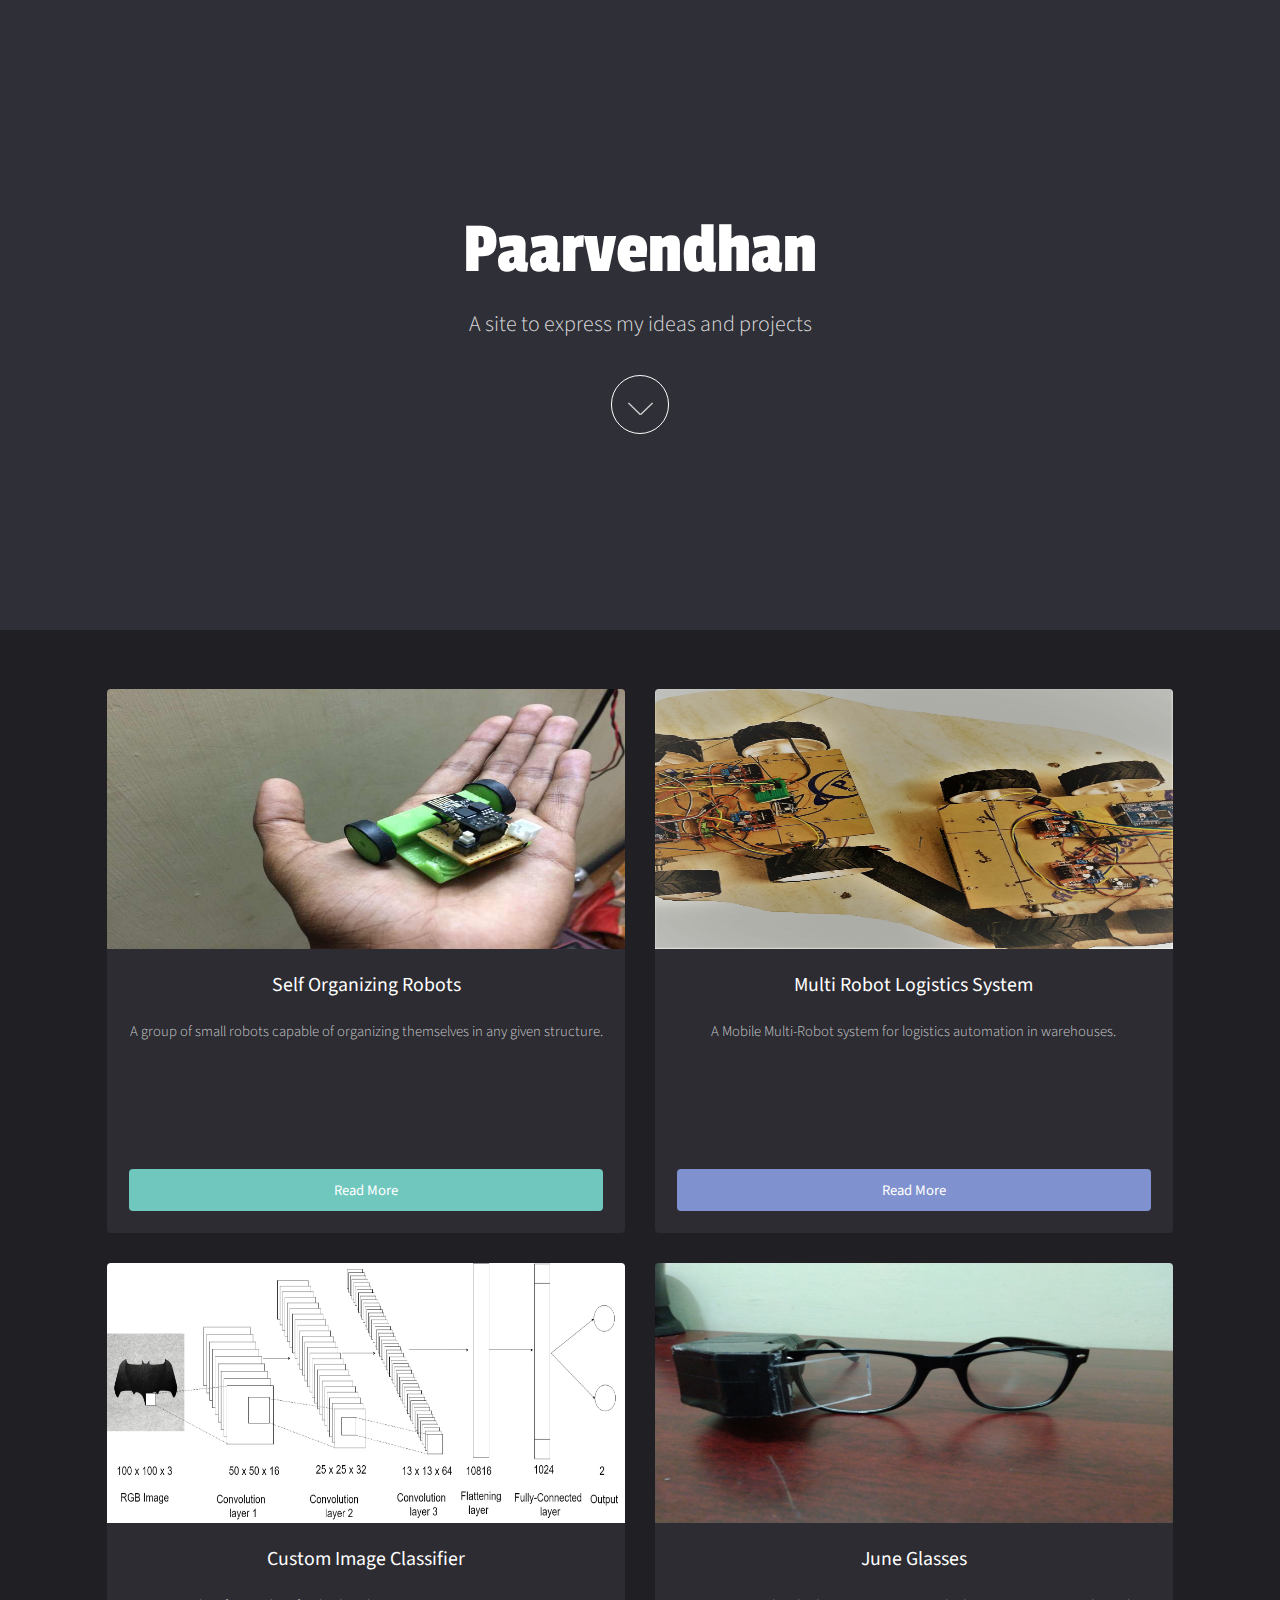
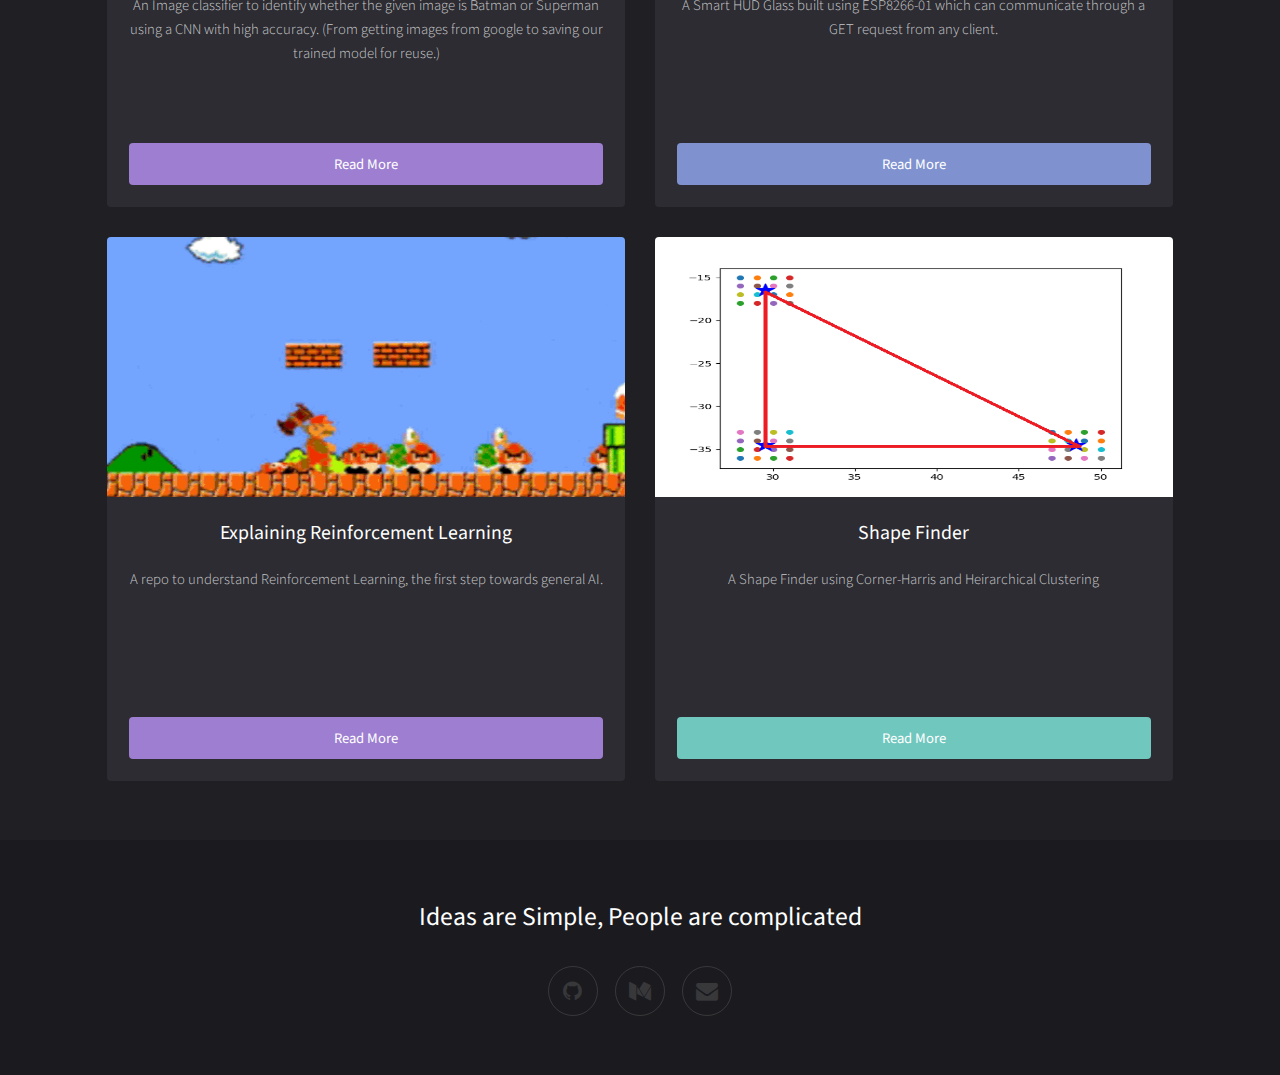
==== index.html @ 76c18ee6 "Update index.html" ====
<!DOCTYPE HTML>
<!--
	Full Motion by TEMPLATED
	templated.co @templatedco
	Released for free under the Creative Commons Attribution 3.0 license (templated.co/license)
-->
<html>
	<head>
		<title>Paarvendhan</title>
		<meta charset="utf-8" />
		<meta name="viewport" content="width=device-width, initial-scale=1" />
		<link rel="stylesheet" href="assets/css/main.css" />
	</head>
	<body id="top">

			<!-- Banner -->
			<!--
				To use a video as your background, set data-video to the name of your video without
				its extension (eg. images/banner). Your video must be available in both .mp4 and .webm
				formats to work correctly.
			-->
				<section id="banner" data-video="images/banner">
					<div class="inner">
						<header>
							<h1>Paarvendhan</h1>
							<p>A site to express my ideas and projects </p>
						</header>
						<a href="#main" class="more">Learn More</a>
					</div>
				</section>

			<!-- Main -->
				<div id="main">
					<div class="inner">

					<!-- Boxes -->
						<div class="thumbnails">

							<div class="box">
								<a href="https://github.com/perseus784/Self-organizing-bots" class="image fit"><img src="images/IMG_1442.JPG" alt="" width="600" height="260" /></a>
								<div class="inner">
									<h3>Self Organizing Robots</h3>
									<p>A group of small robots capable of organizing themselves in any given structure.</p>
									<a href="https://github.com/perseus784/Self-organizing-bots" class="button fit" >Read More</a>
								</div>
							</div>

							<div class="box">
								<a href="https://github.com/perseus784/Mobile-Multi-Robot-Logistics-System" class="image fit"><img src="images/IMG_2766.jpg" alt="" width="600" height="260" /></a>
								<div class="inner">
									<h3>Multi Robot Logistics System</h3>
									<p>A Mobile Multi-Robot system for logistics automation in warehouses.
									</p>
									<a href="https://github.com/perseus784/Mobile-Multi-Robot-Logistics-System" class="button style2 fit" >Read More</a>
								</div>
							</div>

							<div class="box">
								<a href="https://github.com/perseus784/BvS" class="image fit"><img src="images/brief_architecture.jpg" alt="" width="600" height="260"/></a>
								<div class="inner">
									<h3>Custom Image Classifier</h3>
									<p>An Image classifier to identify whether the given image is Batman or Superman using a CNN with high accuracy. (From getting images from google to saving our trained model for reuse.)</p>
									<a href="https://github.com/perseus784/BvS" class="button style3 fit" >Read More</a>
								</div>
							</div>

							<div class="box">
								<a href="https://github.com/perseus784/June_Glasses" class="image fit"><img src="images/device(4).jpg" alt="" width="600" height="260"/></a>
								<div class="inner">
									<h3>June Glasses</h3>
									<p>A Smart HUD Glass built using ESP8266-01 which can communicate through a GET request from any client.
									</p>
									<a href="https://github.com/perseus784/June_Glasses" class="button style2 fit" >Read More</a>
								</div>
							</div>

							<div class="box">
								<a href="https://github.com/perseus784/SaturnMind" class="image fit"><img src="images/savage.gif" alt="" width="600" height="260"/></a>
								<div class="inner">
									<h3>Explaining Reinforcement Learning </h3>
									<p>A repo to understand Reinforcement Learning, the first step towards general AI.
									</p>
									<a href="https://github.com/perseus784/SaturnMind" class="button style3 fit" >Read More</a>
								</div>
							</div>

							<div class="box">
								<a href="https://github.com/perseus784/Shape-Finder" class="image fit"><img src="images/Clustered_image.png" alt="" width="600" height="260" /></a>
								<div class="inner">
									<h3>Shape Finder</h3>
									<p>A Shape Finder using Corner-Harris and Heirarchical Clustering
									</p>
									<a href="https://github.com/perseus784/Shape-Finder" class="button fit" >Read More</a>
								</div>
							</div>

						</div>

					</div>
				</div>

			<!-- Footer -->
				<footer id="footer">
					<div class="inner">
						<h2>Ideas are Simple, People are complicated</h2>
						<p>  </p>

						<ul class="icons">
							<li><a href="https://github.com/perseus784" class="icon fa-github"><span class="label">GitHUb</span></a></li>
							<li><a href="https://medium.com/@ipaar3/how-i-built-a-convolutional-image-classifier-using-tensorflow-from-scratch-f852c34e1c95" class="icon fa-medium"><span class="label">Medium</span></a></li>
							<li><a href="mailto:ipaar3@gmail.com" class="icon fa-envelope"><span class="label">Email</span></a></li>
						</ul>
					</div>
				</footer>

		<!-- Scripts -->
			<script src="assets/js/jquery.min.js"></script>
			<script src="assets/js/jquery.scrolly.min.js"></script>
			<script src="assets/js/jquery.poptrox.min.js"></script>
			<script src="assets/js/skel.min.js"></script>
			<script src="assets/js/util.js"></script>
			<script src="assets/js/main.js"></script>

	</body>
</html>
---- assets/css/main.css ----
@charset "UTF-8";
@import url(font-awesome.min.css);
@import url("https://fonts.googleapis.com/css?family=Source+Sans+Pro:300,400|Passion+One:400");

/*
	Full Motion by TEMPLATED
	templated.co @templatedco
	Released for free under the Creative Commons Attribution 3.0 license (templated.co/license)
*/

/* Reset */

html,
body,
div,
span,
applet,
object,
iframe,
h1,
h2,
h3,
h4,
h5,
h6,
p,
blockquote,
pre,
a,
abbr,
acronym,
address,
big,
cite,
code,
del,
dfn,
em,
img,
ins,
kbd,
q,
s,
samp,
small,
strike,
strong,
sub,
sup,
tt,
var,
b,
u,
i,
center,
dl,
dt,
dd,
ol,
ul,
li,
fieldset,
form,
label,
legend,
table,
caption,
tbody,
tfoot,
thead,
tr,
th,
td,
article,
aside,
canvas,
details,
embed,
figure,
figcaption,
footer,
header,
hgroup,
menu,
nav,
output,
ruby,
section,
summary,
time,
mark,
audio,
video {
  margin: 0;
  padding: 0;
  border: 0;
  font-size: 100%;
  font: inherit;
  vertical-align: baseline;
}

article,
aside,
details,
figcaption,
figure,
footer,
header,
hgroup,
menu,
nav,
section {
  display: block;
}

body {
  line-height: 1;
}

ol,
ul {
  list-style: none;
}

blockquote,
q {
  quotes: none;
}

blockquote:before,
blockquote:after,
q:before,
q:after {
  content: "";
  content: none;
}

table {
  border-collapse: collapse;
  border-spacing: 0;
}

body {
  -webkit-text-size-adjust: none;
}

/* Box Model */

*,
*:before,
*:after {
  -moz-box-sizing: border-box;
  -webkit-box-sizing: border-box;
  box-sizing: border-box;
}

/* Basic */

@-ms-viewport {
  width: device-width;
}

body {
  -ms-overflow-style: scrollbar;
}

@media screen and (max-width: 480px) {
  html,
  body {
    min-width: 320px;
  }
}

body {
  background: #202024;
}

body.is-loading *,
body.is-loading *:before,
body.is-loading *:after {
  -moz-animation: none !important;
  -webkit-animation: none !important;
  -ms-animation: none !important;
  animation: none !important;
  -moz-transition: none !important;
  -webkit-transition: none !important;
  -ms-transition: none !important;
  transition: none !important;
}

/* Type */

body,
input,
select,
textarea {
  color: rgba(255, 255, 255, 0.75);
  font-family: "Source Sans Pro", sans-serif;
  font-size: 14pt;
  font-weight: 300;
  line-height: 1.65;
}

@media screen and (max-width: 1680px) {
  body,
  input,
  select,
  textarea {
    font-size: 11pt;
  }
}

@media screen and (max-width: 1280px) {
  body,
  input,
  select,
  textarea {
    font-size: 11pt;
  }
}

@media screen and (max-width: 980px) {
  body,
  input,
  select,
  textarea {
    font-size: 12pt;
  }
}

@media screen and (max-width: 736px) {
  body,
  input,
  select,
  textarea {
    font-size: 12pt;
  }
}

@media screen and (max-width: 480px) {
  body,
  input,
  select,
  textarea {
    font-size: 12pt;
  }
}

a {
  -moz-transition: background-color 0.2s ease-in-out, color 0.2s ease-in-out;
  -webkit-transition: background-color 0.2s ease-in-out, color 0.2s ease-in-out;
  -ms-transition: background-color 0.2s ease-in-out, color 0.2s ease-in-out;
  transition: background-color 0.2s ease-in-out, color 0.2s ease-in-out;
  color: rgba(255, 255, 255, 0.75);
  text-decoration: none;
  border-bottom: 1px dotted;
  outline: 0;
}

a:hover {
  color: #fff;
  border: none;
}

strong,
b {
  color: #fff;
  font-weight: 400;
}

em,
i {
  font-style: italic;
}

p {
  margin: 0 0 2em 0;
}

h1,
h2,
h3,
h4,
h5,
h6 {
  color: #fff;
  font-weight: 400;
  line-height: 1.5;
  margin: 0 0 1em 0;
}

h1 a,
h2 a,
h3 a,
h4 a,
h5 a,
h6 a {
  color: inherit;
  text-decoration: none;
}

h2 {
  font-size: 1.75em;
}

h3 {
  font-size: 1.35em;
}

h4 {
  font-size: 1.1em;
}

h5 {
  font-size: 0.9em;
}

h6 {
  font-size: 0.7em;
}

sub {
  font-size: 0.8em;
  position: relative;
  top: 0.5em;
}

sup {
  font-size: 0.8em;
  position: relative;
  top: -0.5em;
}

blockquote {
  border-left: solid 4px rgba(144, 144, 144, 0.25);
  font-style: italic;
  margin: 0 0 2em 0;
  padding: 0.5em 0 0.5em 2em;
}

code {
  background: rgba(144, 144, 144, 0.075);
  border-radius: 4px;
  border: solid 1px rgba(144, 144, 144, 0.25);
  font-family: "Courier New", monospace;
  font-size: 0.9em;
  margin: 0 0.25em;
  padding: 0.25em 0.65em;
}

pre {
  -webkit-overflow-scrolling: touch;
  font-family: "Courier New", monospace;
  font-size: 0.9em;
  margin: 0 0 2em 0;
}

pre code {
  display: block;
  line-height: 1.75;
  padding: 1em 1.5em;
  overflow-x: auto;
}

hr {
  border: 0;
  border-bottom: solid 1px rgba(144, 144, 144, 0.25);
  margin: 2em 0;
}

hr.major {
  margin: 3em 0;
}

.align-left {
  text-align: left;
}

.align-center {
  text-align: center;
}

.align-right {
  text-align: right;
}

/* Section/Article */

section.special,
article.special {
  text-align: center;
}

header p {
  color: rgba(255, 255, 255, 0.5);
  position: relative;
  margin: 0 0 1.5em 0;
}

header h2 + p {
  font-size: 1.25em;
  margin-top: -1em;
}

header h3 + p {
  font-size: 1.1em;
  margin-top: -0.8em;
}

header h4 + p,
header h5 + p,
header h6 + p {
  font-size: 0.9em;
  margin-top: -0.6em;
}

/* Box */

.thumbnails {
  display: -moz-flex;
  display: -webkit-flex;
  display: -ms-flex;
  display: flex;
  -moz-align-items: stretch;
  -webkit-align-items: stretch;
  -ms-align-items: stretch;
  align-items: stretch;
  -moz-justify-content: center;
  -webkit-justify-content: center;
  -ms-justify-content: center;
  justify-content: center;
  -moz-flex-wrap: wrap;
  -webkit-flex-wrap: wrap;
  -ms-flex-wrap: wrap;
  flex-wrap: wrap;
}

.thumbnails .box {
  margin: 0 1em 2em 1em;
  width: 30%;
}

@media screen and (max-width: 1280px) {
  .thumbnails .box {
    width: 45%;
  }
}

@media screen and (max-width: 736px) {
  .thumbnails .box {
    width: 100%;
  }
}

/* Form */

form {
  margin: 0 0 2em 0;
}

label {
  color: #fff;
  display: block;
  font-size: 0.9em;
  font-weight: 400;
  margin: 0 0 1em 0;
}

input[type="text"],
input[type="password"],
input[type="email"],
input[type="tel"],
select,
textarea {
  -moz-appearance: none;
  -webkit-appearance: none;
  -ms-appearance: none;
  appearance: none;
  background: rgba(144, 144, 144, 0.075);
  border-radius: 4px;
  border: none;
  border: solid 1px rgba(144, 144, 144, 0.25);
  color: inherit;
  display: block;
  outline: 0;
  padding: 0 1em;
  text-decoration: none;
  width: 100%;
}

input[type="text"]:invalid,
input[type="password"]:invalid,
input[type="email"]:invalid,
input[type="tel"]:invalid,
select:invalid,
textarea:invalid {
  box-shadow: none;
}

input[type="text"]:focus,
input[type="password"]:focus,
input[type="email"]:focus,
input[type="tel"]:focus,
select:focus,
textarea:focus {
  border-color: #ff8686;
  box-shadow: 0 0 0 1px #ff8686;
}

.select-wrapper {
  text-decoration: none;
  display: block;
  position: relative;
}

.select-wrapper:before {
  content: "";
  -moz-osx-font-smoothing: grayscale;
  -webkit-font-smoothing: antialiased;
  font-family: FontAwesome;
  font-style: normal;
  font-weight: normal;
  text-transform: none !important;
}

.select-wrapper:before {
  color: rgba(144, 144, 144, 0.25);
  display: block;
  height: 2.75em;
  line-height: 2.75em;
  pointer-events: none;
  position: absolute;
  right: 0;
  text-align: center;
  top: 0;
  width: 2.75em;
}

.select-wrapper select::-ms-expand {
  display: none;
}

input[type="text"],
input[type="password"],
input[type="email"],
select {
  height: 2.75em;
}

textarea {
  padding: 0.75em 1em;
}

input[type="checkbox"],
input[type="radio"] {
  -moz-appearance: none;
  -webkit-appearance: none;
  -ms-appearance: none;
  appearance: none;
  display: block;
  float: left;
  margin-right: -2em;
  opacity: 0;
  width: 1em;
  z-index: -1;
}

input[type="checkbox"] + label,
input[type="radio"] + label {
  text-decoration: none;
  color: rgba(255, 255, 255, 0.75);
  cursor: pointer;
  display: inline-block;
  font-size: 1em;
  font-weight: 300;
  padding-left: 2.4em;
  padding-right: 0.75em;
  position: relative;
}

input[type="checkbox"] + label:before,
input[type="radio"] + label:before {
  -moz-osx-font-smoothing: grayscale;
  -webkit-font-smoothing: antialiased;
  font-family: FontAwesome;
  font-style: normal;
  font-weight: normal;
  text-transform: none !important;
}

input[type="checkbox"] + label:before,
input[type="radio"] + label:before {
  background: rgba(144, 144, 144, 0.075);
  border-radius: 4px;
  border: solid 1px rgba(144, 144, 144, 0.25);
  content: "";
  display: inline-block;
  height: 1.65em;
  left: 0;
  line-height: 1.58125em;
  position: absolute;
  text-align: center;
  top: 0;
  width: 1.65em;
}

input[type="checkbox"]:checked + label:before,
input[type="radio"]:checked + label:before {
  background: #ff8686;
  border-color: #ff8686;
  color: #ffffff;
  content: "\f00c";
}

input[type="checkbox"]:focus + label:before,
input[type="radio"]:focus + label:before {
  border-color: #ff8686;
  box-shadow: 0 0 0 1px #ff8686;
}

input[type="checkbox"] + label:before {
  border-radius: 4px;
}

input[type="radio"] + label:before {
  border-radius: 100%;
}

::-webkit-input-placeholder {
  color: rgba(255, 255, 255, 0.5) !important;
  opacity: 1;
}

:-moz-placeholder {
  color: rgba(255, 255, 255, 0.5) !important;
  opacity: 1;
}

::-moz-placeholder {
  color: rgba(255, 255, 255, 0.5) !important;
  opacity: 1;
}

:-ms-input-placeholder {
  color: rgba(255, 255, 255, 0.5) !important;
  opacity: 1;
}

.formerize-placeholder {
  color: rgba(255, 255, 255, 0.5) !important;
  opacity: 1;
}

/* Box */

.box {
  border-radius: 4px;
  margin-bottom: 2em;
  background: #2c2c32;
  text-align: center;
}

.box > :last-child,
.box > :last-child > :last-child,
.box > :last-child > :last-child > :last-child {
  margin-bottom: 0;
}

.box .image.fit {
  margin: 0;
}

.box .image img {
  border-radius: 4px 4px 0 0;
}

.box .inner {
  padding: 1.5em;
  width: 100% !important;
}

@media screen and (max-width: 480px) {
  .box .inner {
    padding: 1em;
  }
}

.box.alt {
  border: 0;
  border-radius: 0;
  padding: 0;
}

/* Icon */

.icon {
  text-decoration: none;
  border-bottom: none;
  position: relative;
}

.icon:before {
  -moz-osx-font-smoothing: grayscale;
  -webkit-font-smoothing: antialiased;
  font-family: FontAwesome;
  font-style: normal;
  font-weight: normal;
  text-transform: none !important;
}

.icon > .label {
  display: none;
}

/* Image */

.image {
  border-radius: 4px;
  border: 0;
  display: inline-block;
  position: relative;
}

.image img {
  border-radius: 4px;
  display: block;
}

.image.left,
.image.right {
  max-width: 40%;
}

.image.left img,
.image.right img {
  width: 100%;
}

.image.left {
  float: left;
  padding: 0 1.5em 1em 0;
  top: 0.25em;
}

.image.right {
  float: right;
  padding: 0 0 1em 1.5em;
  top: 0.25em;
}

.image.fit {
  display: block;
  margin: 0 0 2em 0;
  width: 100%;
}

.image.fit img {
  width: 100%;
}

.image.main {
  display: block;
  margin: 0 0 3em 0;
  width: 100%;
}

.image.main img {
  width: 100%;
}

/* List */

ol {
  list-style: decimal;
  margin: 0 0 2em 0;
  padding-left: 1.25em;
}

ol li {
  padding-left: 0.25em;
}

ul {
  list-style: disc;
  margin: 0 0 2em 0;
  padding-left: 1em;
}

ul li {
  padding-left: 0.5em;
}

ul.alt {
  list-style: none;
  padding-left: 0;
}

ul.alt li {
  border-top: solid 1px rgba(144, 144, 144, 0.25);
  padding: 0.5em 0;
}

ul.alt li:first-child {
  border-top: 0;
  padding-top: 0;
}

ul.icons {
  cursor: default;
  list-style: none;
  padding-left: 0;
}

ul.icons li {
  display: inline-block;
  text-align: center;
  padding-left: 0;
  padding-right: 1em;
}

ul.icons li a {
  display: block;
  border-radius: 100%;
  margin: 0;
  padding: 0.5em;
  border: solid 1px rgba(144, 144, 144, 0.25);
  color: rgba(144, 144, 144, 0.25);
}

ul.icons li a:before {
  font-size: 1.5em;
  display: block;
  width: 1.5em;
  height: 1.5em;
  line-height: 1.5em;
}

ul.icons li a:hover {
  background-color: #202024;
  color: #fff;
}

ul.icons li:last-child {
  padding-right: 0;
}

ul.actions {
  cursor: default;
  list-style: none;
  padding-left: 0;
}

ul.actions li {
  display: inline-block;
  padding: 0 1em 0 0;
  vertical-align: middle;
}

ul.actions li:last-child {
  padding-right: 0;
}

ul.actions.small li {
  padding: 0 0.5em 0 0;
}

ul.actions.vertical li {
  display: block;
  padding: 1em 0 0 0;
}

ul.actions.vertical li:first-child {
  padding-top: 0;
}

ul.actions.vertical li > * {
  margin-bottom: 0;
}

ul.actions.vertical.small li {
  padding: 0.5em 0 0 0;
}

ul.actions.vertical.small li:first-child {
  padding-top: 0;
}

ul.actions.fit {
  display: table;
  margin-left: -1em;
  padding: 0;
  table-layout: fixed;
  width: calc(100% + 1em);
}

ul.actions.fit li {
  display: table-cell;
  padding: 0 0 0 1em;
}

ul.actions.fit li > * {
  margin-bottom: 0;
}

ul.actions.fit.small {
  margin-left: -0.5em;
  width: calc(100% + 0.5em);
}

ul.actions.fit.small li {
  padding: 0 0 0 0.5em;
}

@media screen and (max-width: 480px) {
  ul.actions {
    margin: 0 0 2em 0;
  }

  ul.actions li {
    padding: 1em 0 0 0;
    display: block;
    text-align: center;
    width: 100%;
  }

  ul.actions li:first-child {
    padding-top: 0;
  }

  ul.actions li > * {
    width: 100%;
    margin: 0 !important;
  }

  ul.actions li > *.icon:before {
    margin-left: -2em;
  }

  ul.actions.small li {
    padding: 0.5em 0 0 0;
  }

  ul.actions.small li:first-child {
    padding-top: 0;
  }
}

dl {
  margin: 0 0 2em 0;
}

dl dt {
  display: block;
  font-weight: 400;
  margin: 0 0 1em 0;
}

dl dd {
  margin-left: 2em;
}

/* Table */

.table-wrapper {
  -webkit-overflow-scrolling: touch;
  overflow-x: auto;
}

table {
  margin: 0 0 2em 0;
  width: 100%;
}

table tbody tr {
  border: solid 1px rgba(144, 144, 144, 0.25);
  border-left: 0;
  border-right: 0;
}

table tbody tr:nth-child(2n + 1) {
  background-color: rgba(144, 144, 144, 0.075);
}

table td {
  padding: 0.75em 0.75em;
}

table th {
  color: #fff;
  font-size: 0.9em;
  font-weight: 400;
  padding: 0 0.75em 0.75em 0.75em;
  text-align: left;
}

table thead {
  border-bottom: solid 2px rgba(144, 144, 144, 0.25);
}

table tfoot {
  border-top: solid 2px rgba(144, 144, 144, 0.25);
}

table.alt {
  border-collapse: separate;
}

table.alt tbody tr td {
  border: solid 1px rgba(144, 144, 144, 0.25);
  border-left-width: 0;
  border-top-width: 0;
}

table.alt tbody tr td:first-child {
  border-left-width: 1px;
}

table.alt tbody tr:first-child td {
  border-top-width: 1px;
}

table.alt thead {
  border-bottom: 0;
}

table.alt tfoot {
  border-top: 0;
}

/* Button */

input[type="submit"],
input[type="reset"],
input[type="button"],
button,
.button {
  -moz-appearance: none;
  -webkit-appearance: none;
  -ms-appearance: none;
  appearance: none;
  -moz-transition: background-color 0.2s ease-in-out, color 0.2s ease-in-out;
  -webkit-transition: background-color 0.2s ease-in-out, color 0.2s ease-in-out;
  -ms-transition: background-color 0.2s ease-in-out, color 0.2s ease-in-out;
  transition: background-color 0.2s ease-in-out, color 0.2s ease-in-out;
  background-color: #70c7be;
  border-radius: 4px;
  border: 0;
  color: #ffffff !important;
  cursor: pointer;
  display: inline-block;
  font-weight: 400;
  height: 2.85em;
  line-height: 2.95em;
  padding: 0 1.5em;
  text-align: center;
  text-decoration: none;
  white-space: nowrap;
}

input[type="submit"]:hover,
input[type="reset"]:hover,
input[type="button"]:hover,
button:hover,
.button:hover {
  background-color: #82cec6;
}

input[type="submit"]:active,
input[type="reset"]:active,
input[type="button"]:active,
button:active,
.button:active {
  background-color: #5ec0b6;
}

input[type="submit"].icon,
input[type="reset"].icon,
input[type="button"].icon,
button.icon,
.button.icon {
  padding-left: 1.35em;
}

input[type="submit"].icon:before,
input[type="reset"].icon:before,
input[type="button"].icon:before,
button.icon:before,
.button.icon:before {
  margin-right: 0.5em;
}

input[type="submit"].fit,
input[type="reset"].fit,
input[type="button"].fit,
button.fit,
.button.fit {
  display: block;
  margin: 0 0 1em 0;
  width: 100%;
}

input[type="submit"].small,
input[type="reset"].small,
input[type="button"].small,
button.small,
.button.small {
  font-size: 0.8em;
}

input[type="submit"].big,
input[type="reset"].big,
input[type="button"].big,
button.big,
.button.big {
  font-size: 1.35em;
}

input[type="submit"].disabled,
input[type="submit"]:disabled,
input[type="reset"].disabled,
input[type="reset"]:disabled,
input[type="button"].disabled,
input[type="button"]:disabled,
button.disabled,
button:disabled,
.button.disabled,
.button:disabled {
  background-color: rgba(255, 255, 255, 0.75) !important;
  box-shadow: inset 0 -0.15em 0 0 rgba(0, 0, 0, 0.15);
  color: #202024 !important;
  cursor: default;
  opacity: 0.25;
}

input[type="submit"].style2,
input[type="reset"].style2,
input[type="button"].style2,
button.style2,
.button.style2 {
  background-color: #7f92cf;
}

input[type="submit"].style2:hover,
input[type="reset"].style2:hover,
input[type="button"].style2:hover,
button.style2:hover,
.button.style2:hover {
  background-color: #92a2d6;
}

input[type="submit"].style2:active,
input[type="reset"].style2:active,
input[type="button"].style2:active,
button.style2:active,
.button.style2:active {
  background-color: #6c82c8;
}

input[type="submit"].style3,
input[type="reset"].style3,
input[type="button"].style3,
button.style3,
.button.style3 {
  background-color: #9d7ed0;
}

input[type="submit"].style3:hover,
input[type="reset"].style3:hover,
input[type="button"].style3:hover,
button.style3:hover,
.button.style3:hover {
  background-color: #ab91d7;
}

input[type="submit"].style3:active,
input[type="reset"].style3:active,
input[type="button"].style3:active,
button.style3:active,
.button.style3:active {
  background-color: #8f6bc9;
}

@media screen and (max-width: 480px) {
  input[type="submit"],
  input[type="reset"],
  input[type="button"],
  button,
  .button {
    padding: 0;
  }
}

/* Poptrox */

.poptrox-popup {
  -moz-box-sizing: content-box;
  -webkit-box-sizing: content-box;
  -ms-box-sizing: content-box;
  box-sizing: content-box;
  background: #000;
  box-shadow: 0 0.5em 3em 0 rgba(0, 0, 0, 0.25);
  border-radius: 4px;
  padding: 2em;
  overflow: hidden;
}

.poptrox-popup .closer {
  -moz-transition: opacity 0.2s ease-in-out;
  -webkit-transition: opacity 0.2s ease-in-out;
  -ms-transition: opacity 0.2s ease-in-out;
  transition: opacity 0.2s ease-in-out;
  text-decoration: none;
  position: absolute;
  top: 0.5em;
  right: 0.5em;
  z-index: 11000;
  -webkit-tap-highlight-color: rgba(255, 255, 255, 0);
  white-space: nowrap;
  text-indent: 2em;
  overflow: hidden;
  width: 2em;
  height: 2em;
  display: block;
}

.poptrox-popup .closer:before {
  content: "\f00d";
  -moz-osx-font-smoothing: grayscale;
  -webkit-font-smoothing: antialiased;
  font-family: FontAwesome;
  font-style: normal;
  font-weight: normal;
  text-transform: none !important;
  display: block;
  position: relative;
  text-indent: 0;
  border-radius: 100%;
  box-shadow: inset 0 0 0 1px rgba(255, 255, 255, 0.25);
  color: #ffffff !important;
  width: 2em;
  height: 2em;
  line-height: 2em;
}

.poptrox-popup:hover .closer {
  opacity: 0.5;
}

.poptrox-popup:hover .closer:hover {
  opacity: 1;
}

@media screen and (max-width: 736px) {
  .poptrox-popup {
    padding: 0;
  }

  .poptrox-popup .closer {
    display: none !important;
  }
}

/* Banner */

#banner {
  -moz-align-items: center;
  -webkit-align-items: center;
  -ms-align-items: center;
  align-items: center;
  display: -moz-flex;
  display: -webkit-flex;
  display: -ms-flex;
  display: flex;
  -moz-justify-content: center;
  -webkit-justify-content: center;
  -ms-justify-content: center;
  justify-content: center;
  padding: 8em 4em 6em 4em;
  min-height: 70vh;
  background-image: url("../../images/banner.jpg");
  background-position: center;
  background-size: cover;
  background-repeat: no-repeat;
  border-top: 0;
  position: relative;
  text-align: center;
  overflow: hidden;
}

#banner .inner {
  text-align: center;
  position: relative;
  z-index: 2;
}

#banner h1 {
  color: #fff;
  font-size: 5em;
  font-weight: 400;
  font-family: "Passion One", cursive;
  margin: 0;
}

@media screen and (max-width: 980px) {
  #banner h1 {
    font-size: 5em;
  }
}

@media screen and (max-width: 736px) {
  #banner h1 {
    font-size: 3em;
  }
}

#banner p {
  color: rgba(255, 255, 255, 0.85);
  font-size: 1.5em;
  font-weight: 300;
}

@media screen and (max-width: 980px) {
  #banner p {
    font-size: 1.5em;
  }
}

@media screen and (max-width: 480px) {
  #banner p {
    font-size: 1.25em;
  }
}

#banner a {
  color: rgba(255, 255, 255, 0.75);
  text-decoration: none;
  border-bottom: 1px dotted;
}

#banner a:hover {
  color: #fff;
  border: none;
}

#banner .more {
  background-image: url("images/arrow.svg");
  background-position: center 1.35em;
  background-repeat: no-repeat;
  background-size: auto;
  border: 1px solid #fff;
  border-radius: 100%;
  color: rgba(255, 255, 255, 0.75);
  display: block;
  height: 4em;
  text-indent: 4em;
  overflow: hidden;
  white-space: nowrap;
  width: 4em;
  z-index: 2;
  margin: 0 auto 2em auto;
}

#banner .more:hover {
  background-color: rgba(255, 255, 255, 0.05);
  border: 1px solid #fff;
  color: #fff;
}

#banner video {
  -moz-transform: translateX(50%) translateY(50%);
  -webkit-transform: translateX(50%) translateY(50%);
  -ms-transform: translateX(50%) translateY(50%);
  transform: translateX(50%) translateY(50%);
  position: absolute;
  bottom: 50%;
  right: 50%;
  width: auto;
  height: auto;
  min-width: 100%;
  min-height: 100%;
  overflow: hidden;
}

#banner:before {
  -moz-transition: opacity 3s ease;
  -webkit-transition: opacity 3s ease;
  -ms-transition: opacity 3s ease;
  transition: opacity 3s ease;
  -moz-transition-delay: 1s;
  -webkit-transition-delay: 1s;
  -ms-transition-delay: 1s;
  transition-delay: 1s;
  content: "";
  background-color: #42424f;
  display: block;
  height: 100%;
  left: 0;
  opacity: 0.45;
  position: absolute;
  top: 0;
  width: 100%;
  z-index: 1;
}

@media screen and (max-width: 1280px) {
  #banner video {
    display: none;
  }
}

@media screen and (max-width: 980px) {
  #banner br {
    display: none;
  }
}

@media screen and (max-width: 736px) {
  #banner {
    min-height: 0;
    padding: 6em 2em 4em 2em;
  }

  #banner br {
    display: none;
  }
}

body.is-loading #banner:before {
  opacity: 1;
}

/* Main */

#main {
  padding: 4em 0 2em 0;
}

@media screen and (max-width: 736px) {
  #main {
    padding: 3em 0 1em 0;
  }
}

#main .inner {
  width: 90%;
  max-width: 80em;
  margin: 0 auto;
}

@media screen and (max-width: 480px) {
  #main .inner {
    width: 95%;
  }
}

.thumbnails .box .inner p {
  min-height: 120px;
}

/* Footer */

#footer {
  padding: 4em 0 2em 0;
  background-color: #1b1b1f;
  text-align: center;
}

#footer .inner {
  width: 50%;
  margin: 0 auto;
}

@media screen and (max-width: 980px) {
  #footer .inner {
    width: 75%;
  }
}

@media screen and (max-width: 480px) {
  #footer .inner {
    width: 90%;
  }
}

#footer .copyright {
  color: rgba(255, 255, 255, 0.5);
  font-size: 0.9em;
  margin: 0 0 2em 0;
  padding: 0;
  text-align: center;
}

@media screen and (max-width: 736px) {
  #footer {
    padding: 3em 0 1em 0;
  }
}
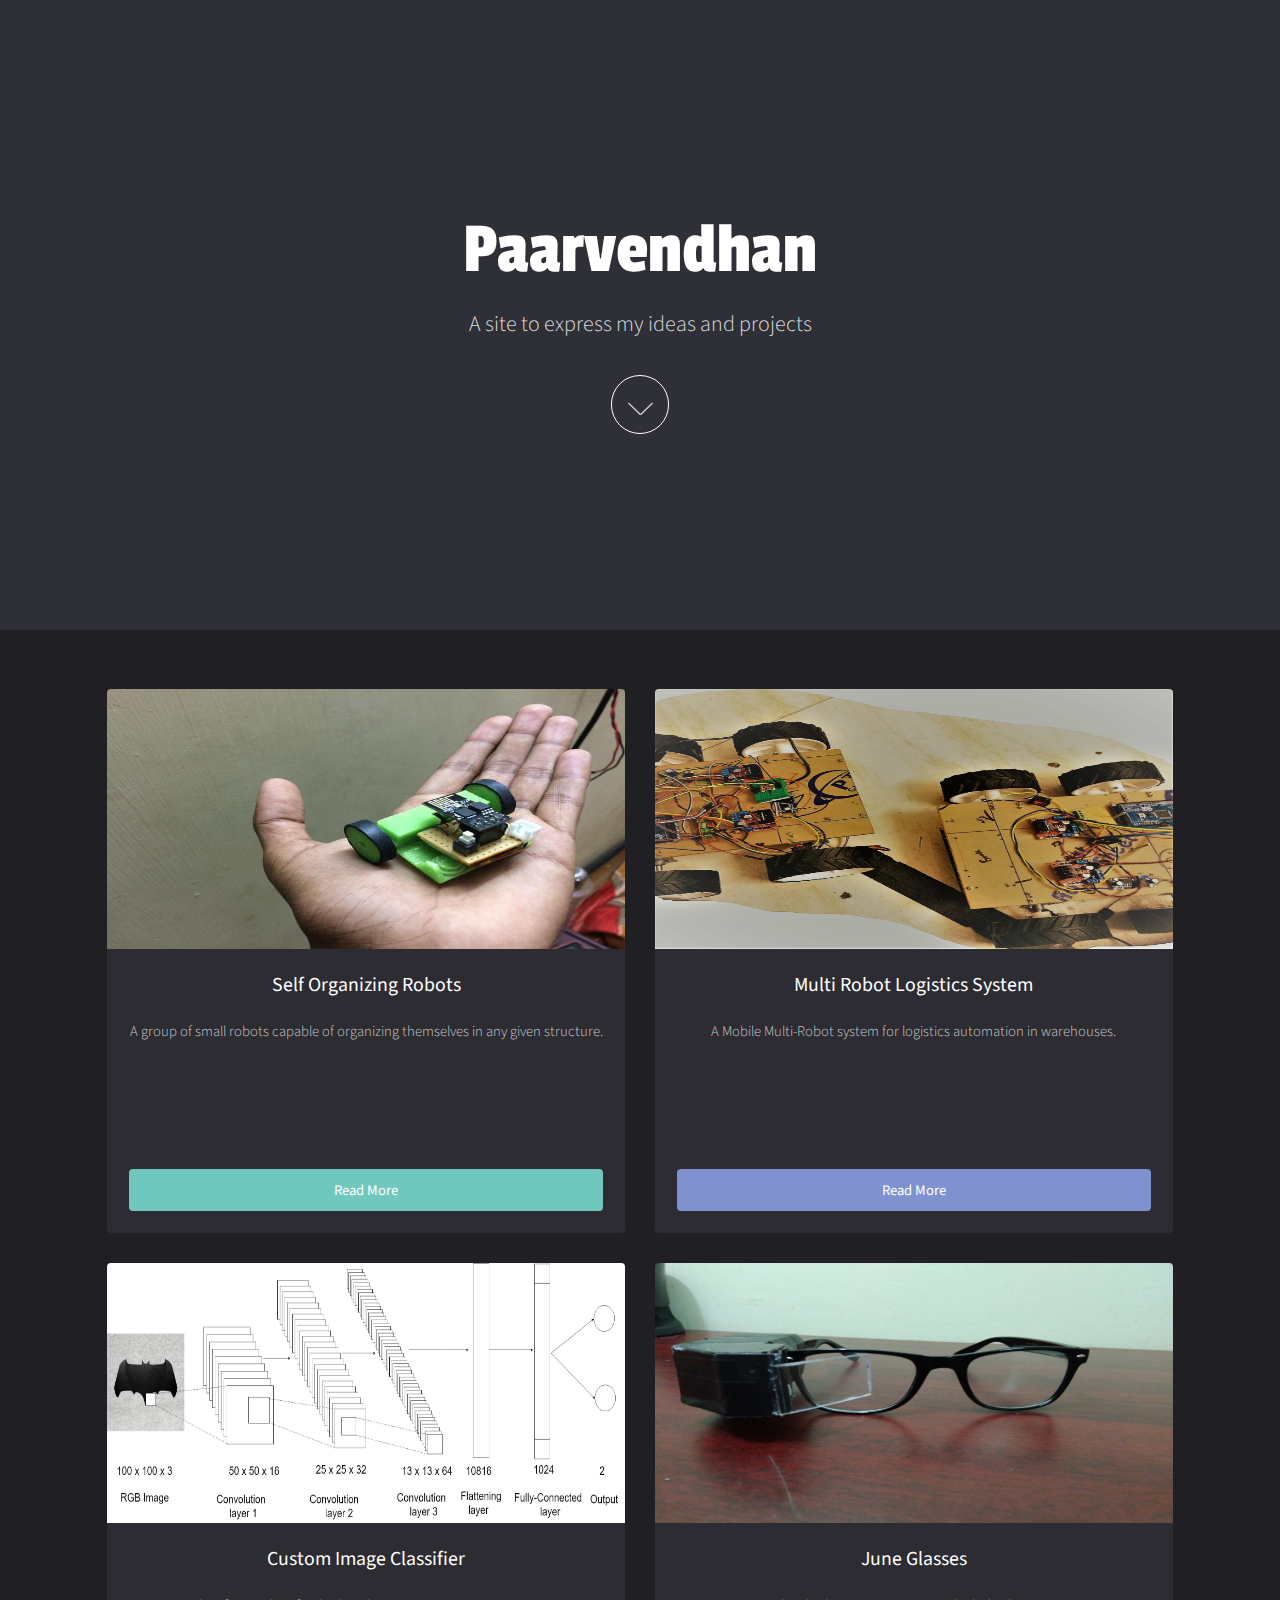
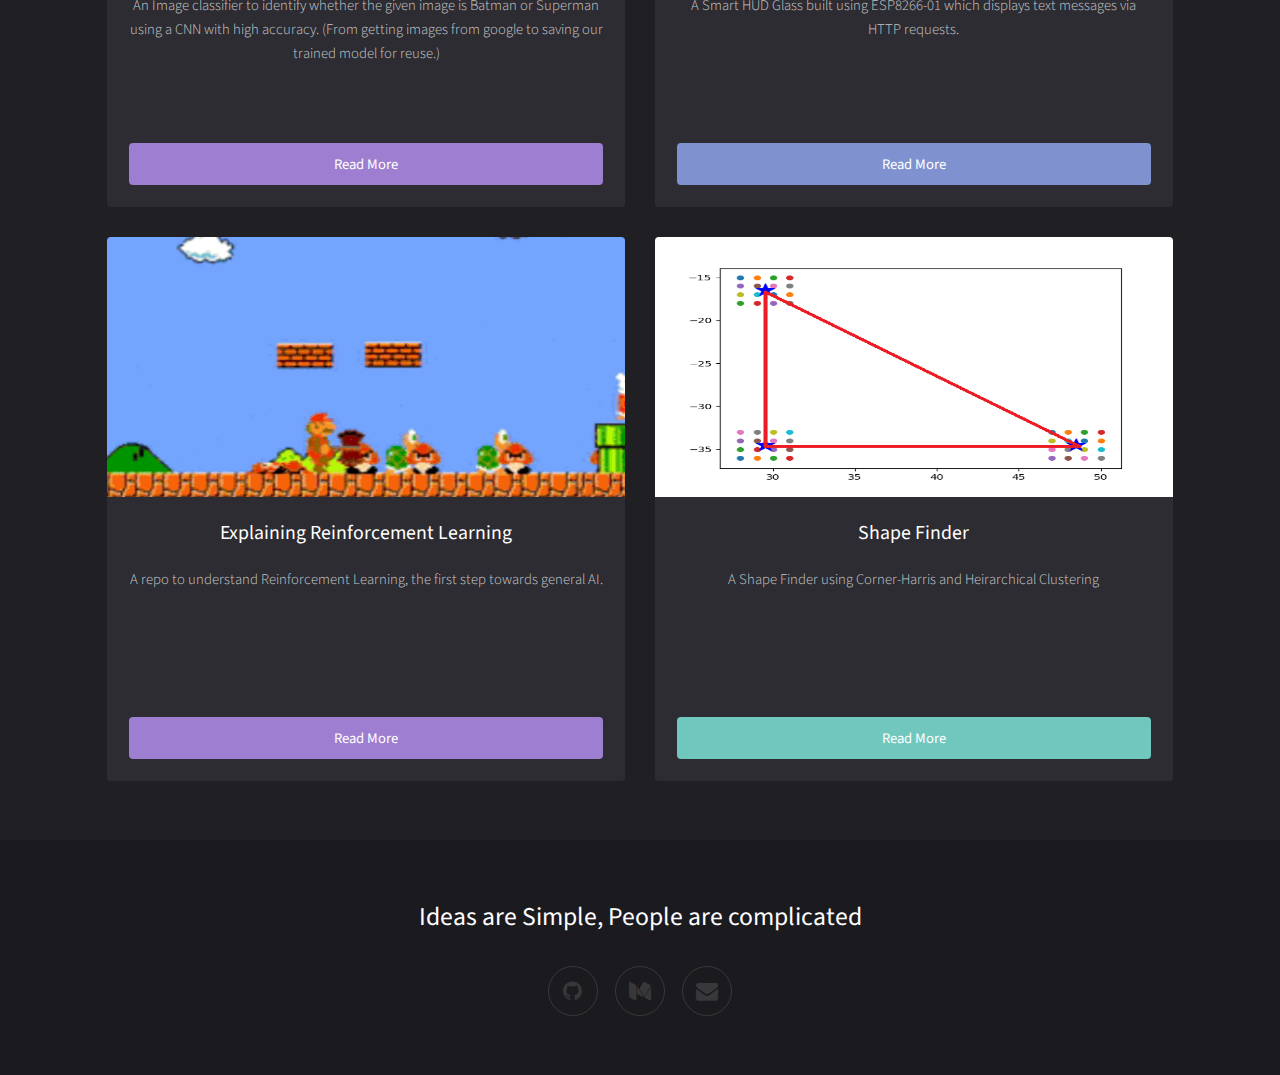
==== commit 8a07db70: "Update index.html" ====
--- a/index.html
+++ b/index.html
@@ -68,7 +68,7 @@
 								<a href="https://github.com/perseus784/June_Glasses" class="image fit"><img src="images/device(4).jpg" alt="" width="600" height="260"/></a>
 								<div class="inner">
 									<h3>June Glasses</h3>
-									<p>A Smart HUD Glass built using ESP8266-01 which can communicate through a GET request from any client.
+									<p>A Smart HUD Glass built using ESP8266-01 which displays text messages via HTTP requests.
 									</p>
 									<a href="https://github.com/perseus784/June_Glasses" class="button style2 fit" >Read More</a>
 								</div>
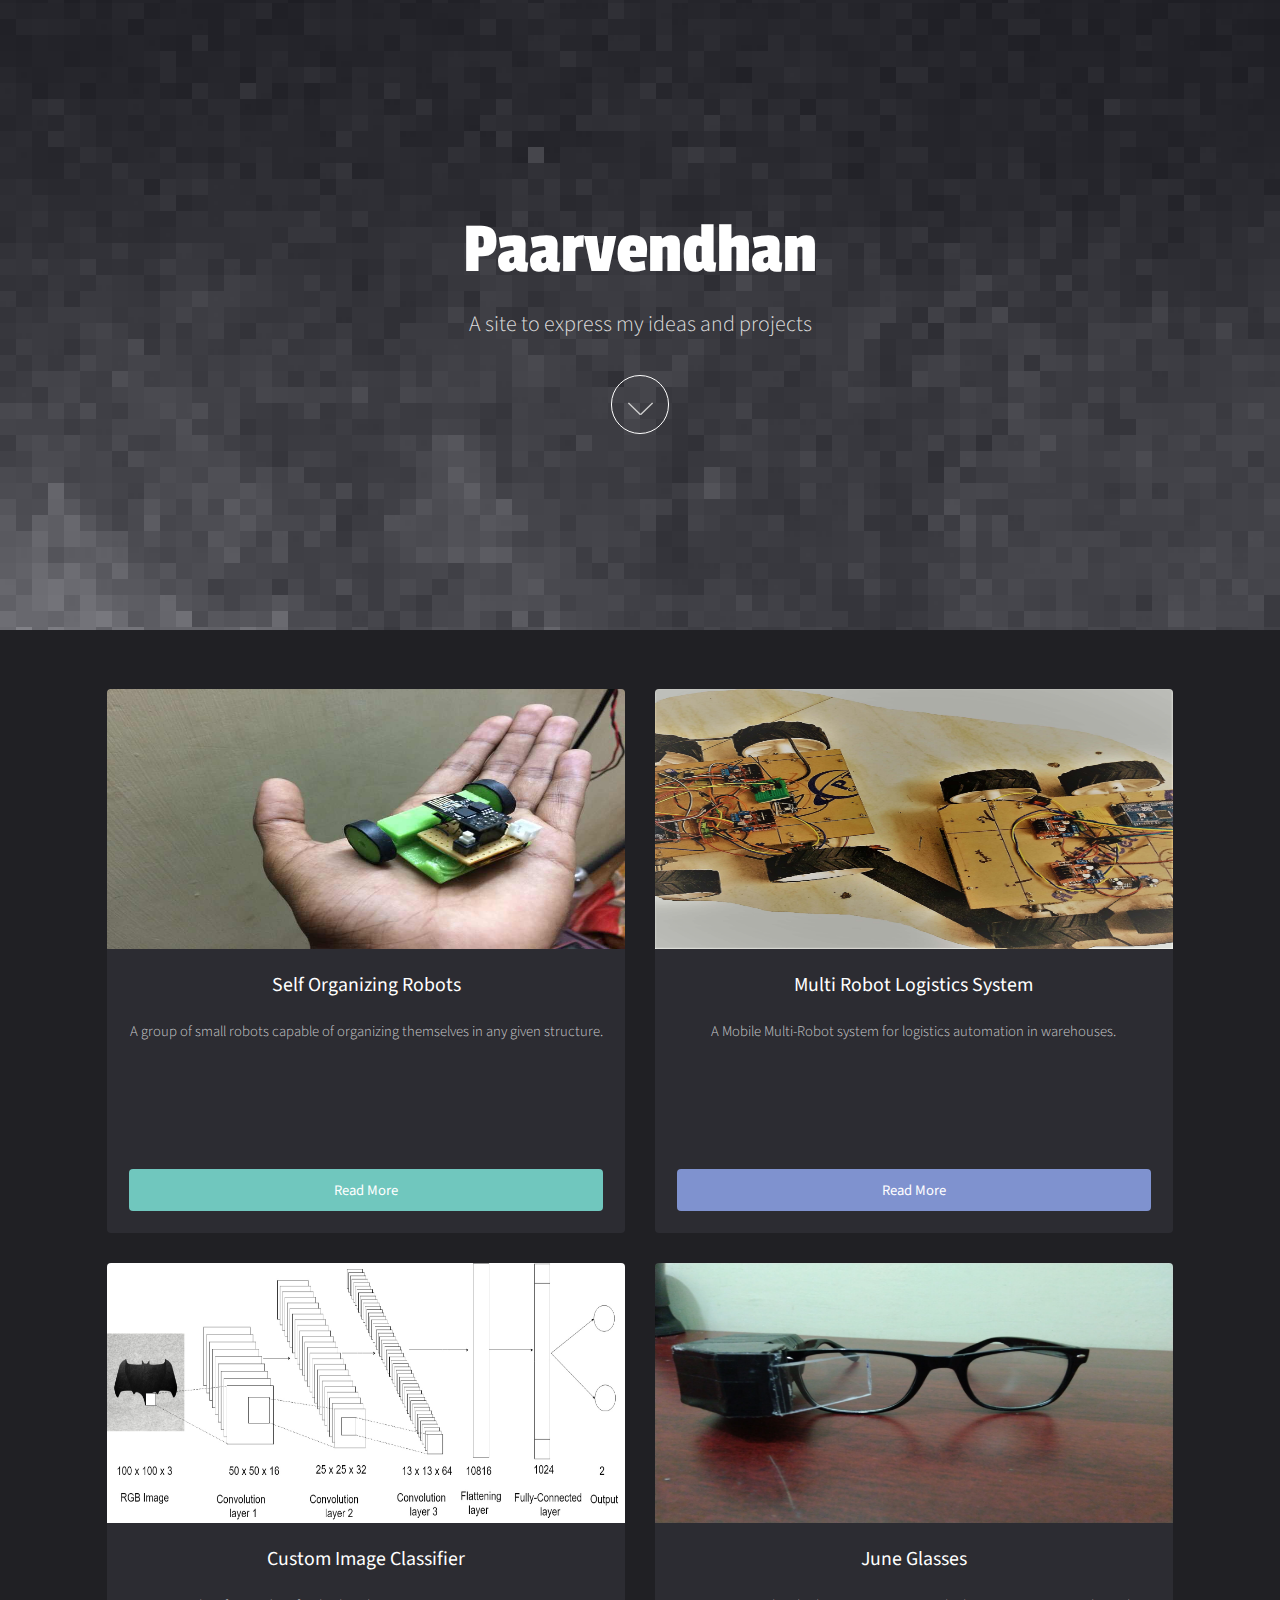
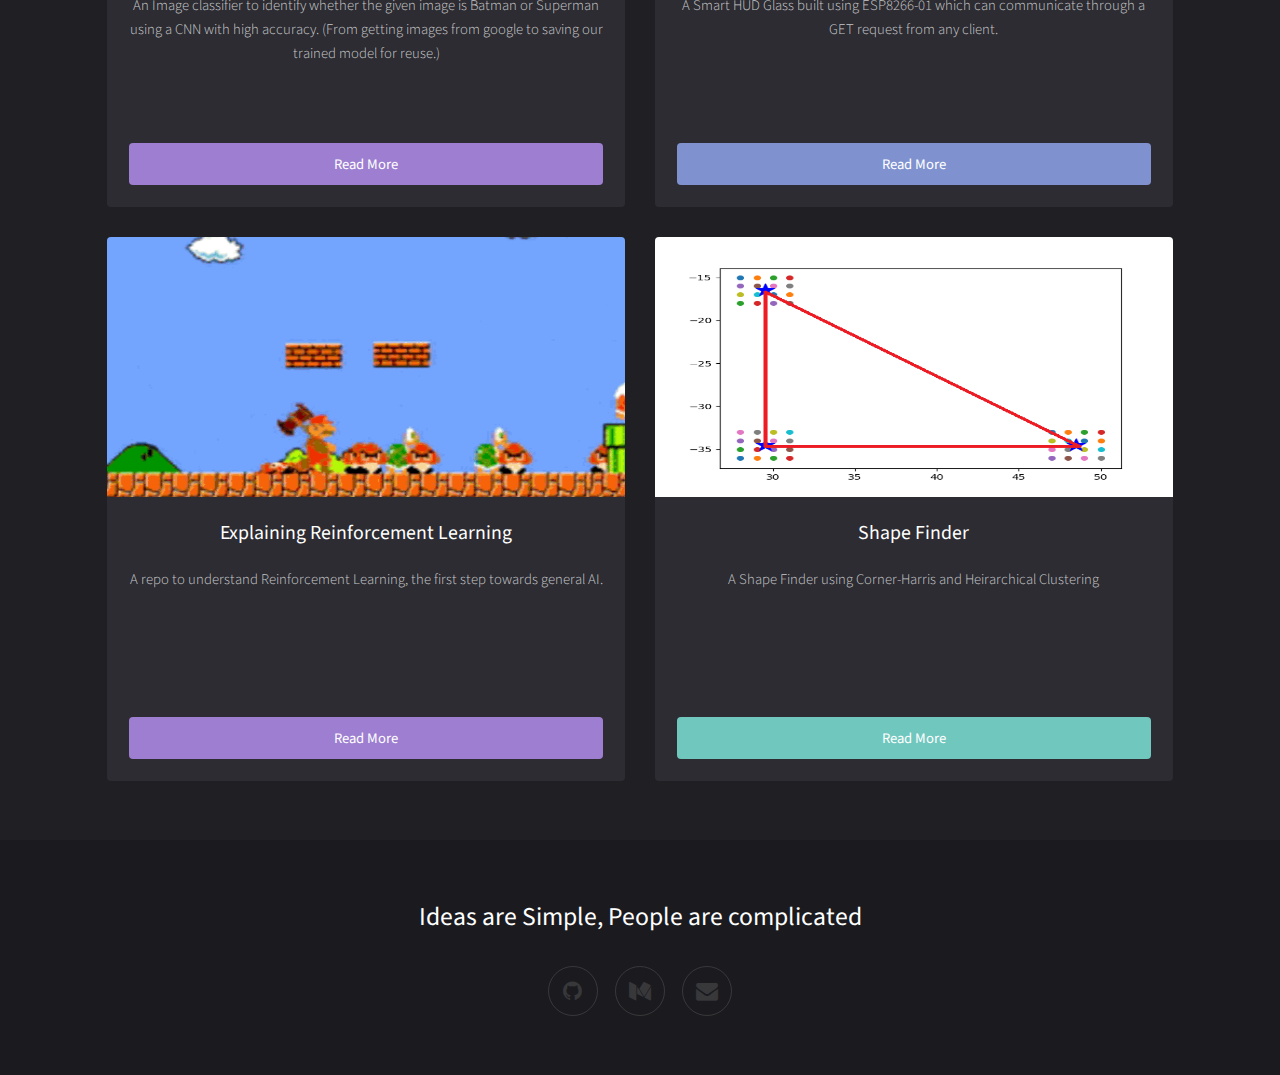
==== commit 0c50087d: "added banner" ====
--- a/index.html
+++ b/index.html
@@ -68,7 +68,7 @@
 								<a href="https://github.com/perseus784/June_Glasses" class="image fit"><img src="images/device(4).jpg" alt="" width="600" height="260"/></a>
 								<div class="inner">
 									<h3>June Glasses</h3>
-									<p>A Smart HUD Glass built using ESP8266-01 which displays text messages via HTTP requests.
+									<p>A Smart HUD Glass built using ESP8266-01 which can communicate through a GET request from any client.
 									</p>
 									<a href="https://github.com/perseus784/June_Glasses" class="button style2 fit" >Read More</a>
 								</div>
@@ -122,4 +122,4 @@
 			<script src="assets/js/main.js"></script>
 
 	</body>
-</html>
+</html>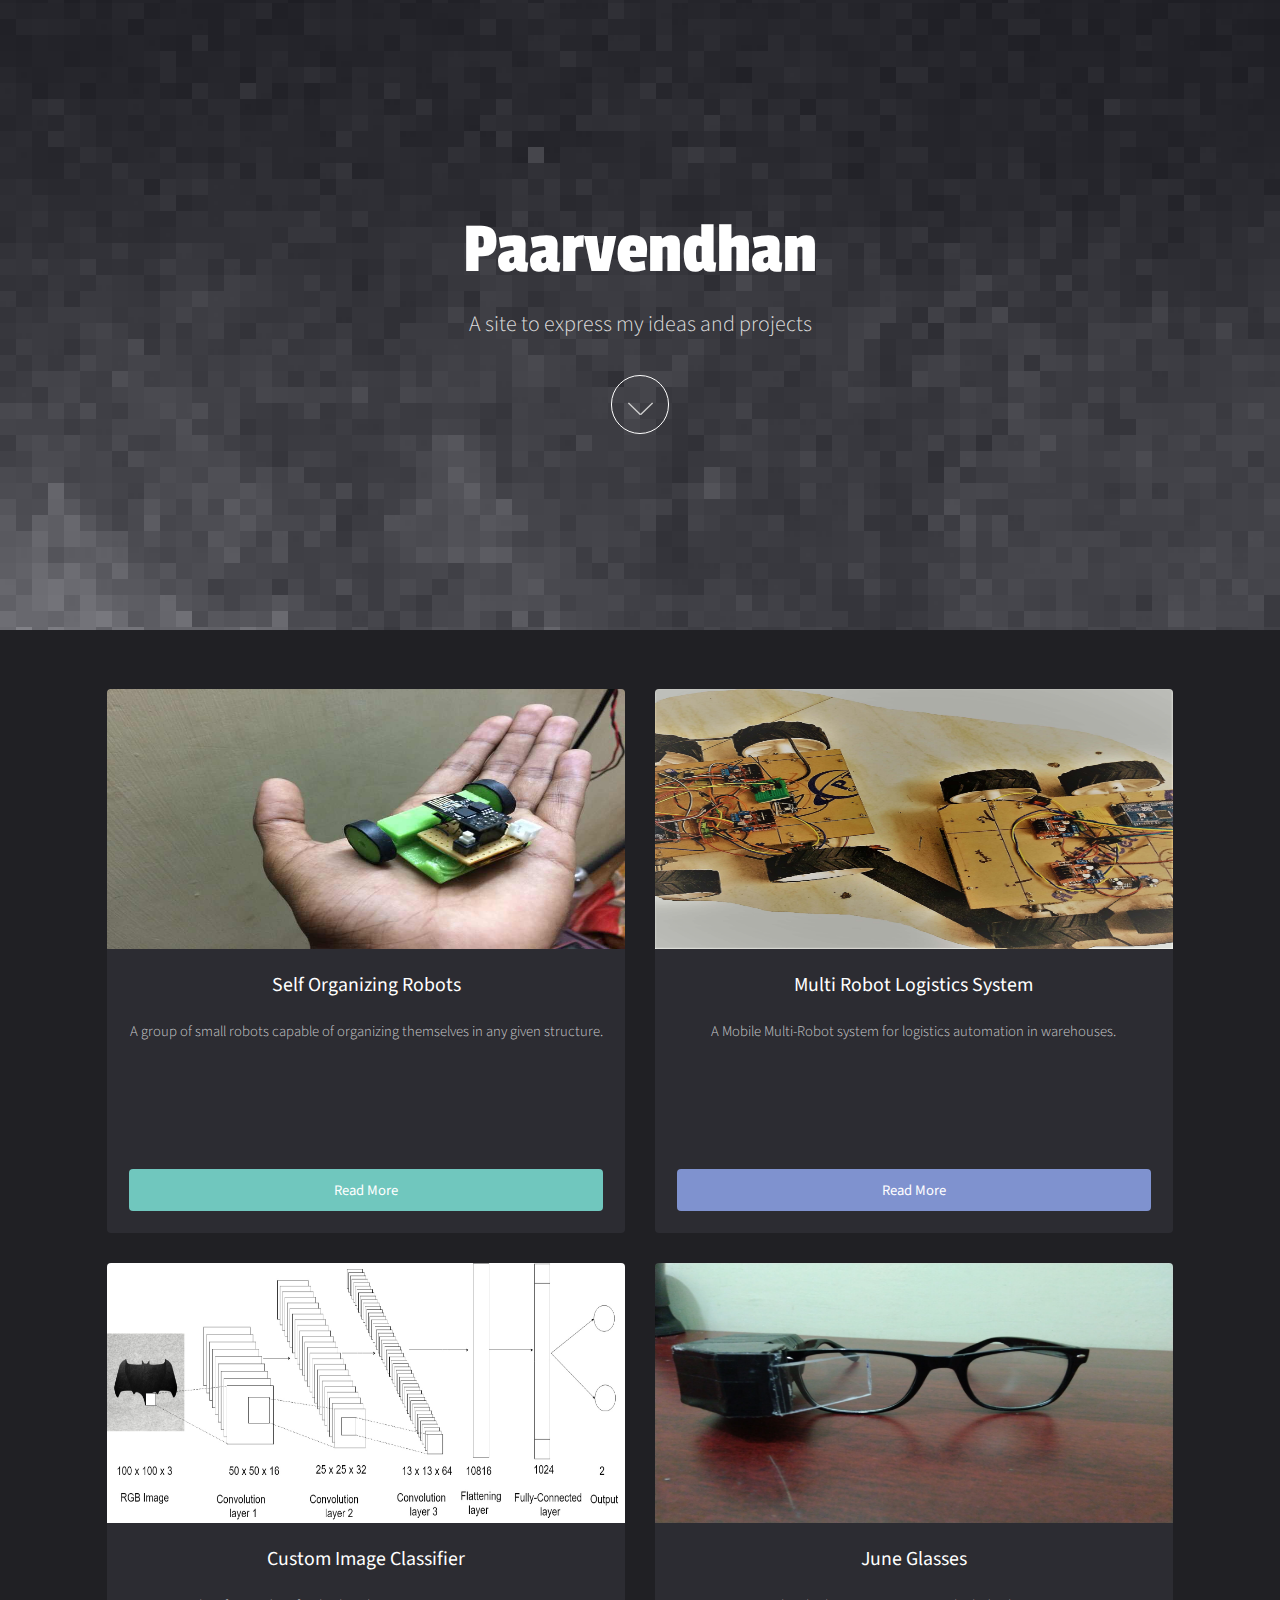
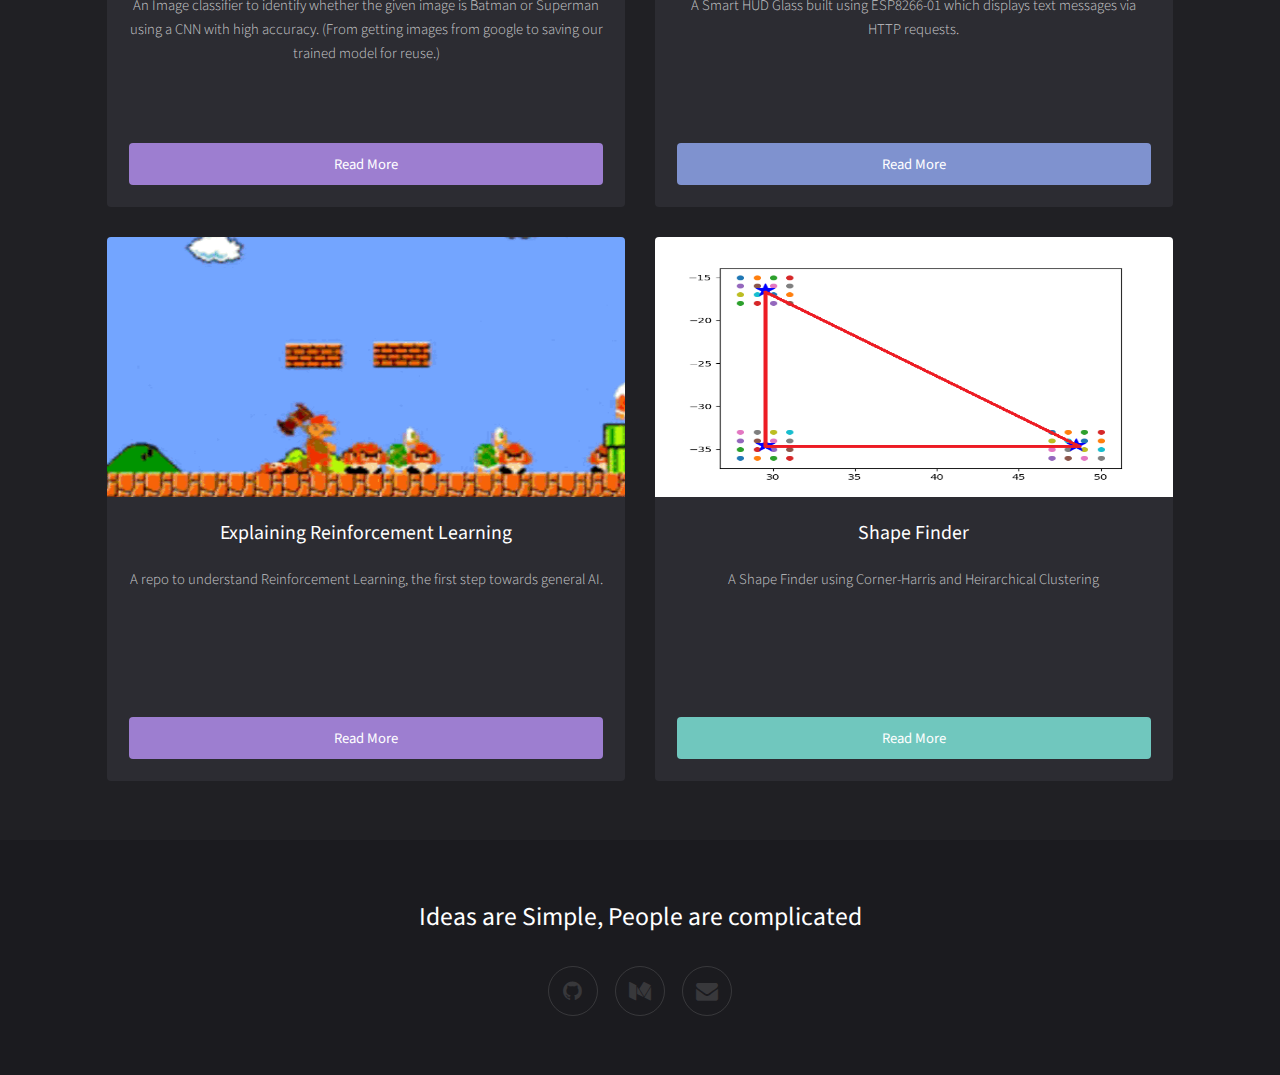
==== commit 3a250b7d: "Merge branch 'master' of https://github.com/perseus784/perseus784.github.io" ====
--- a/index.html
+++ b/index.html
@@ -68,7 +68,7 @@
 								<a href="https://github.com/perseus784/June_Glasses" class="image fit"><img src="images/device(4).jpg" alt="" width="600" height="260"/></a>
 								<div class="inner">
 									<h3>June Glasses</h3>
-									<p>A Smart HUD Glass built using ESP8266-01 which can communicate through a GET request from any client.
+									<p>A Smart HUD Glass built using ESP8266-01 which displays text messages via HTTP requests.
 									</p>
 									<a href="https://github.com/perseus784/June_Glasses" class="button style2 fit" >Read More</a>
 								</div>
@@ -122,4 +122,4 @@
 			<script src="assets/js/main.js"></script>
 
 	</body>
-</html>+</html>
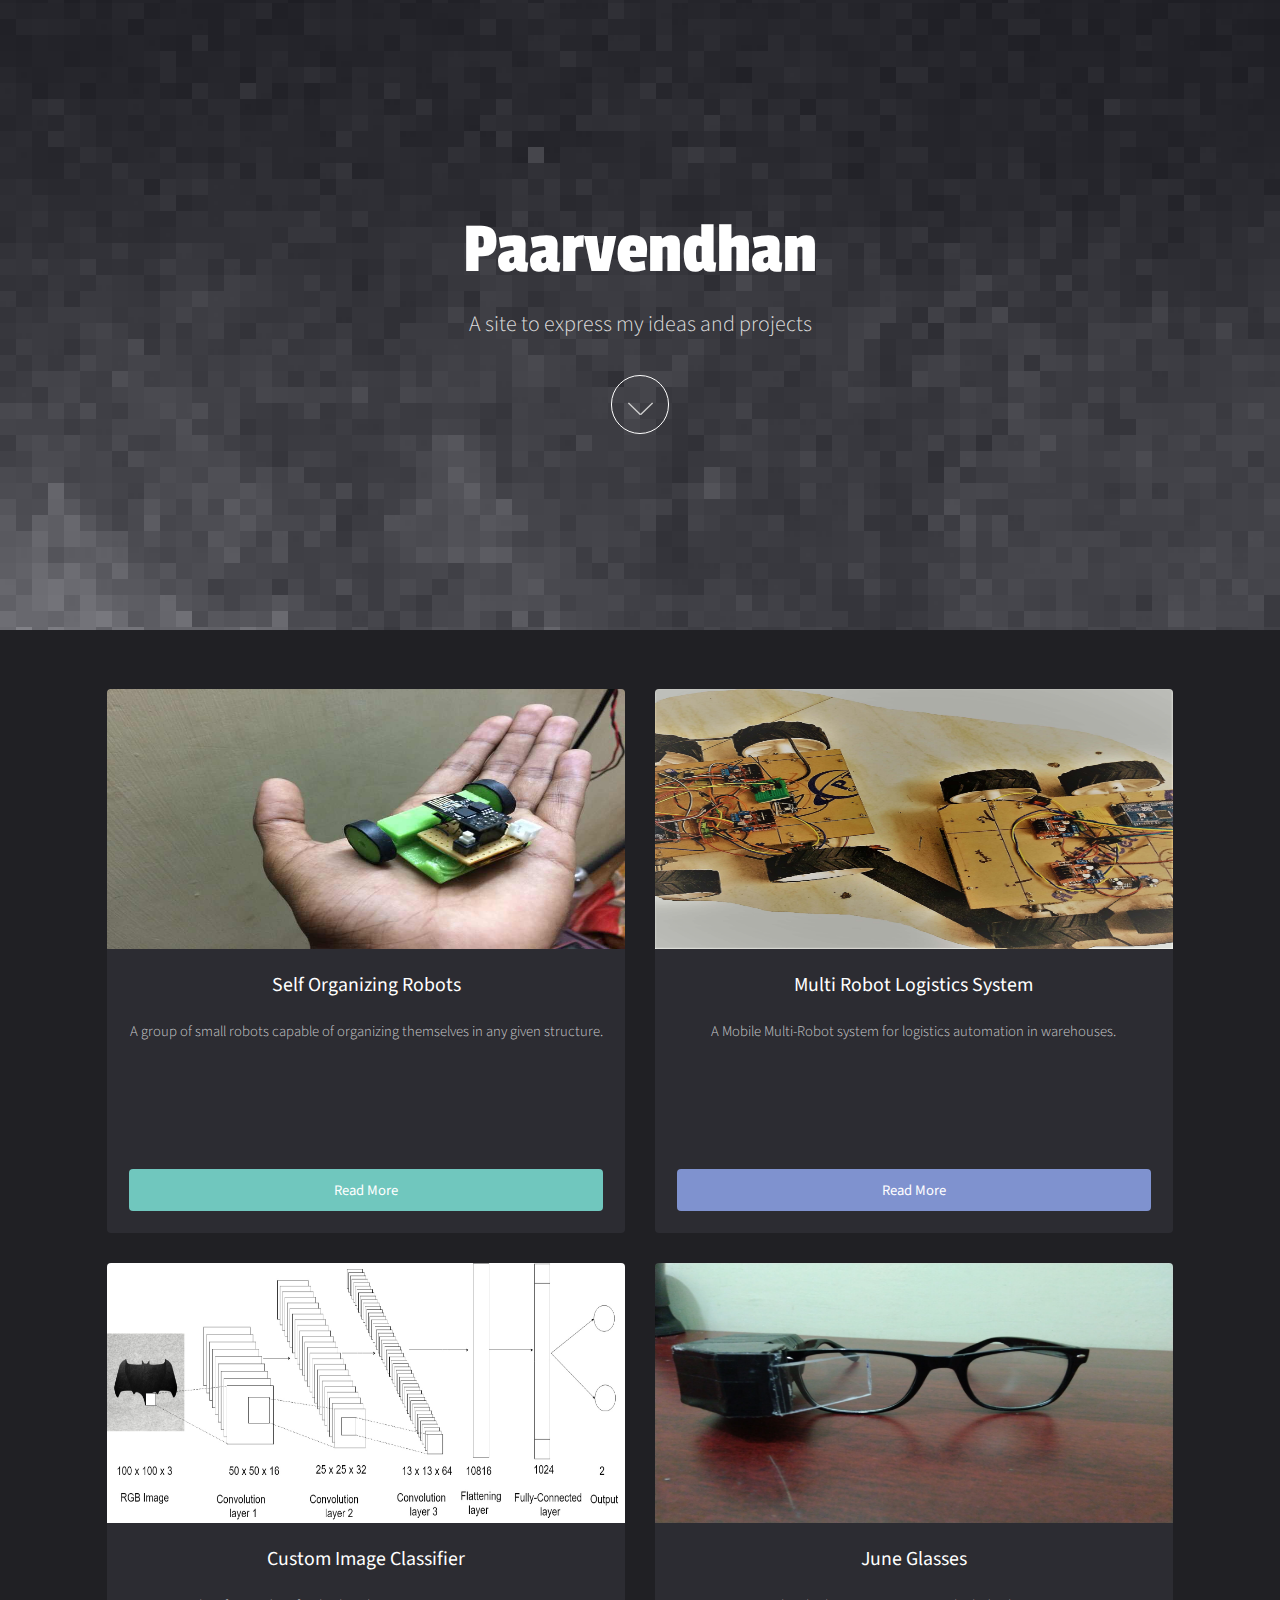
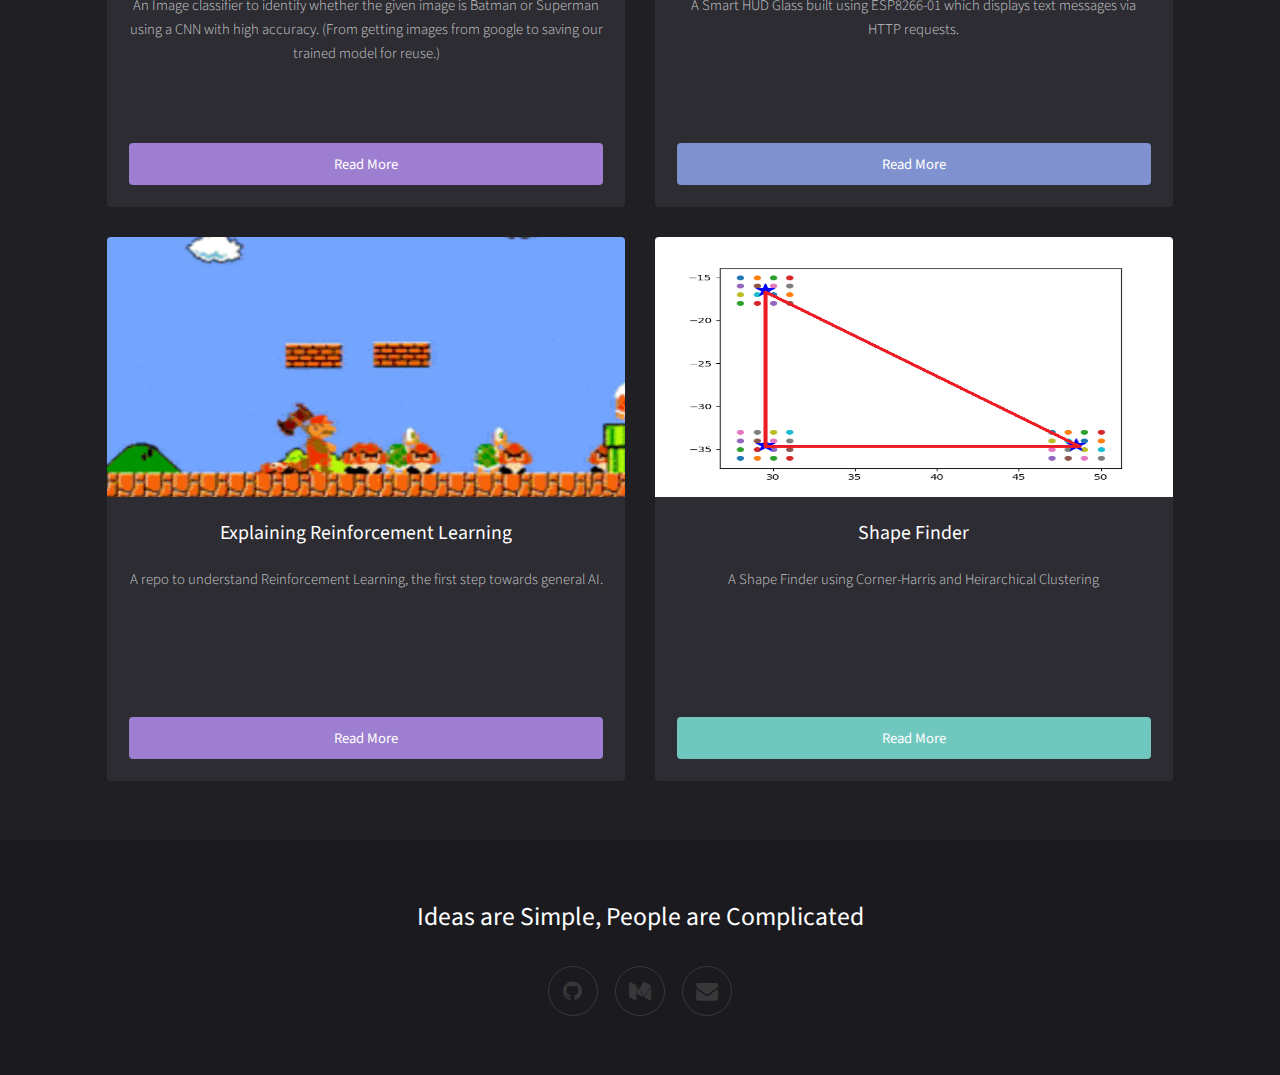
==== commit 890db427: "Update index.html" ====
--- a/index.html
+++ b/index.html
@@ -102,7 +102,7 @@
 			<!-- Footer -->
 				<footer id="footer">
 					<div class="inner">
-						<h2>Ideas are Simple, People are complicated</h2>
+						<h2>Ideas are Simple, People are Complicated</h2>
 						<p>  </p>
 
 						<ul class="icons">
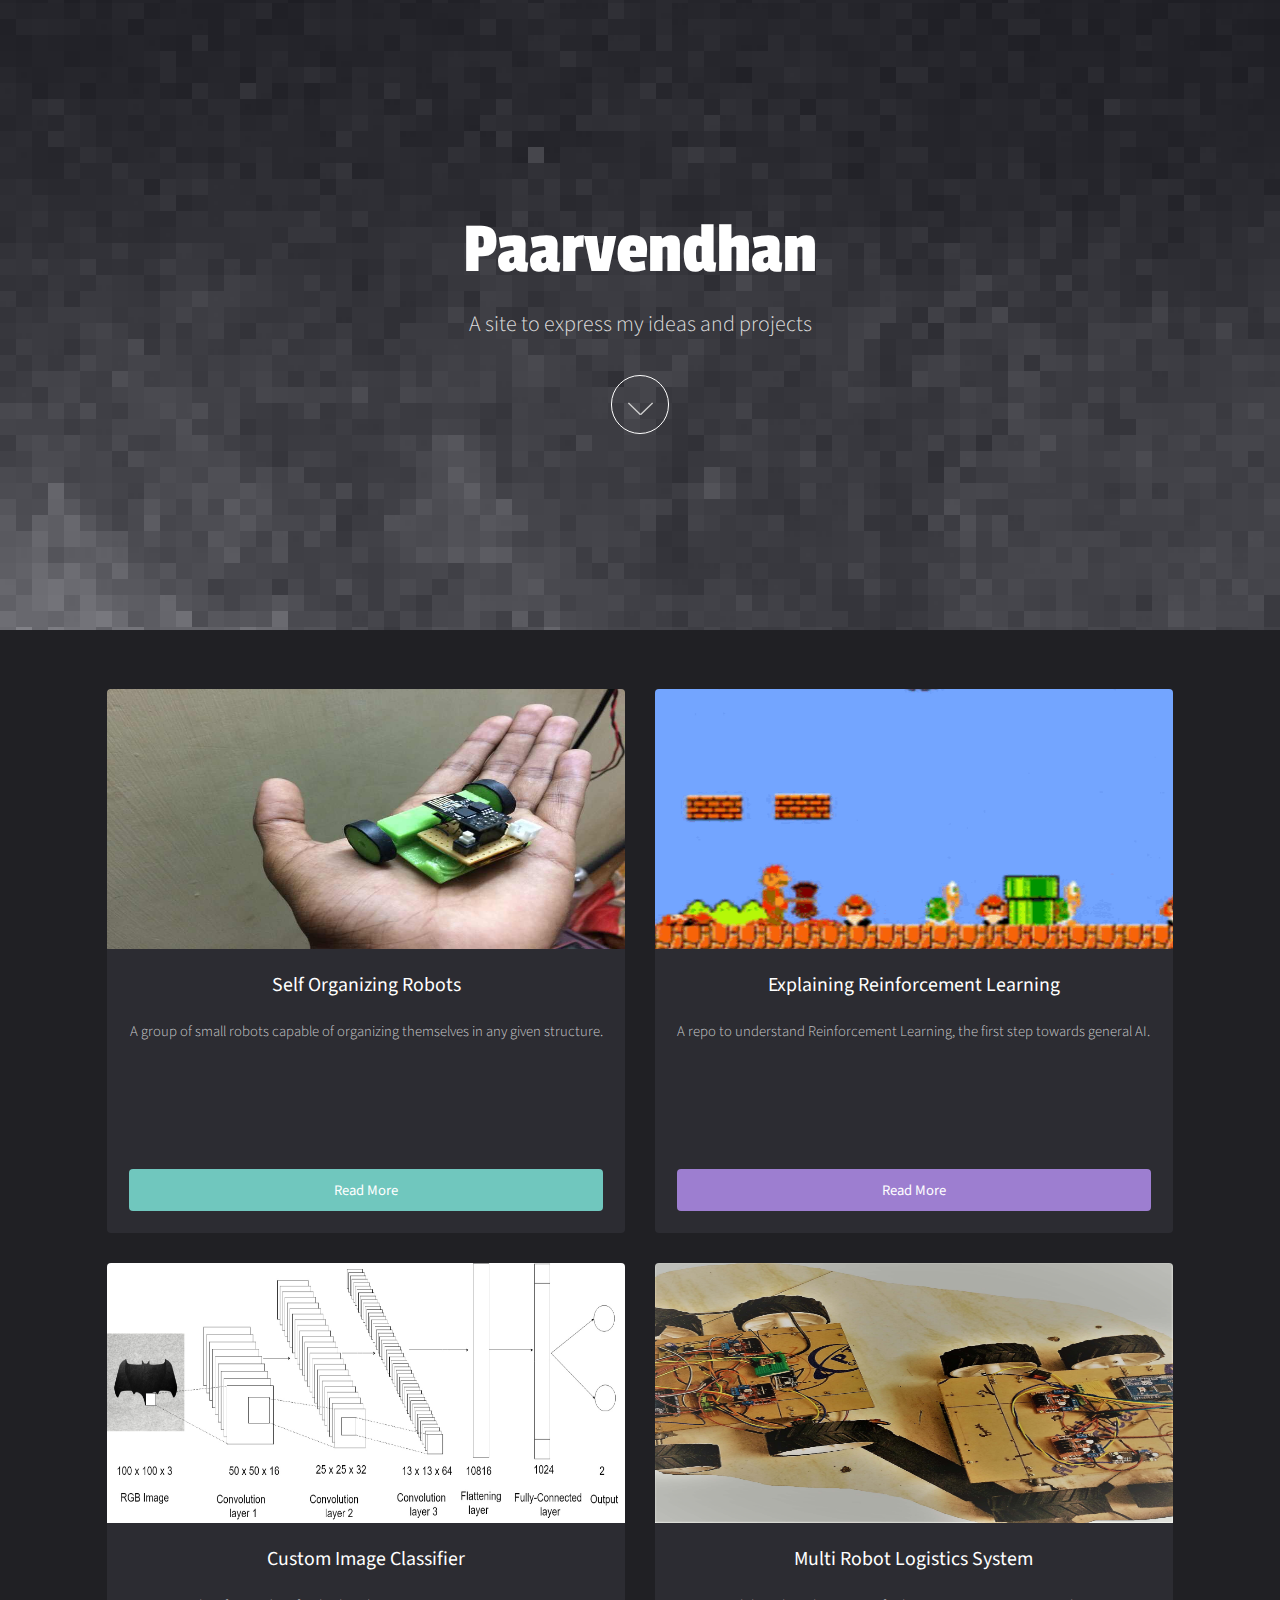
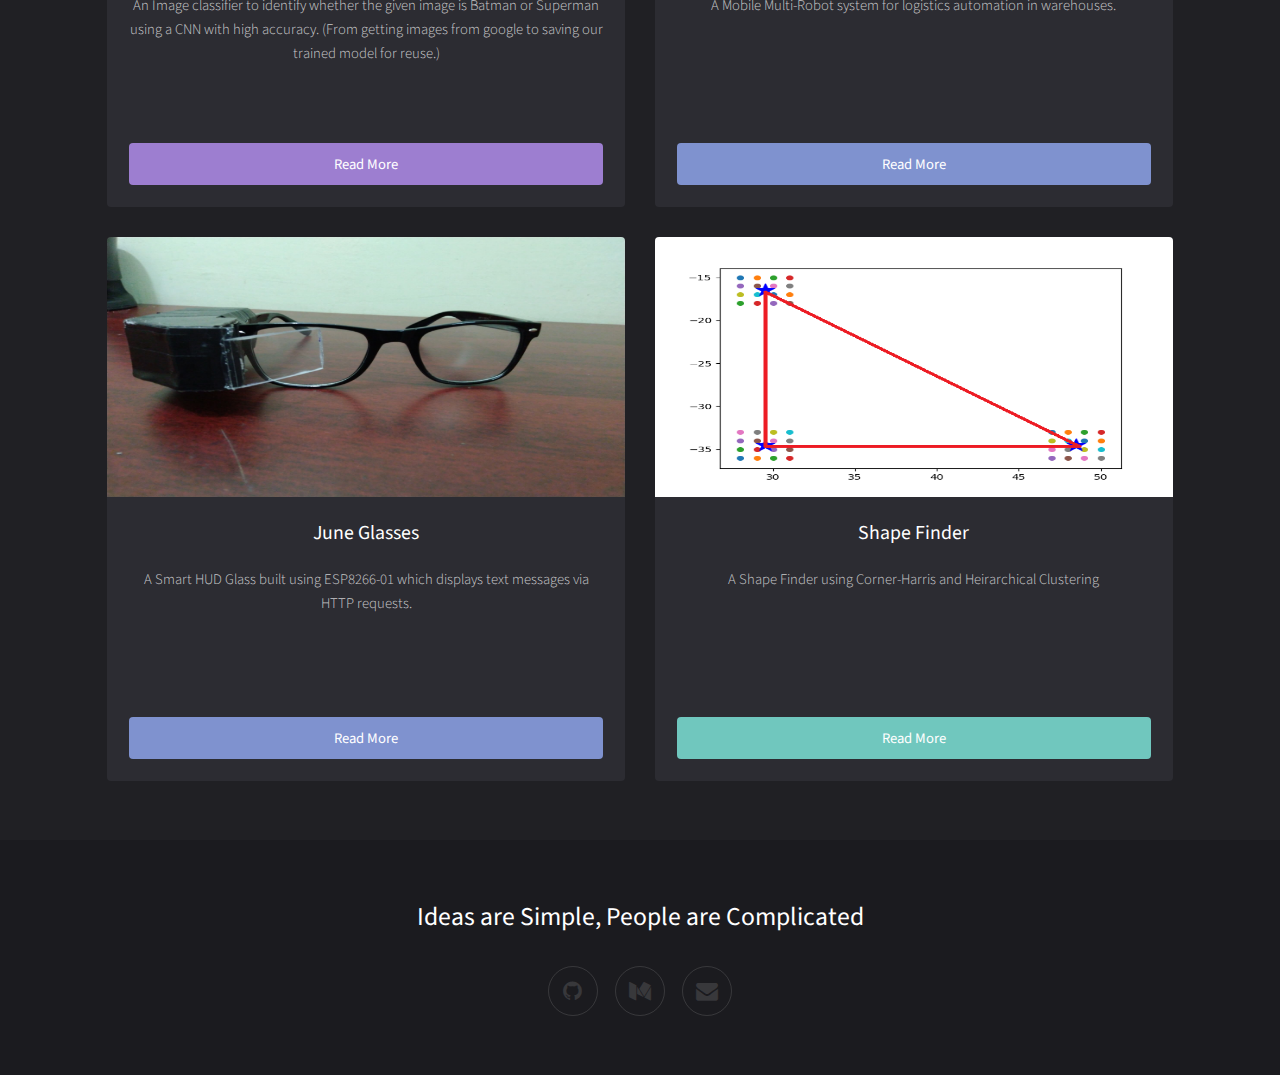
==== commit 9e916c9b: "Update index.html" ====
--- a/index.html
+++ b/index.html
@@ -44,14 +44,14 @@
 									<a href="https://github.com/perseus784/Self-organizing-bots" class="button fit" >Read More</a>
 								</div>
 							</div>
-
+							
 							<div class="box">
-								<a href="https://github.com/perseus784/Mobile-Multi-Robot-Logistics-System" class="image fit"><img src="images/IMG_2766.jpg" alt="" width="600" height="260" /></a>
+								<a href="https://github.com/perseus784/SaturnMind" class="image fit"><img src="images/savage.gif" alt="" width="600" height="260"/></a>
 								<div class="inner">
-									<h3>Multi Robot Logistics System</h3>
-									<p>A Mobile Multi-Robot system for logistics automation in warehouses.
+									<h3>Explaining Reinforcement Learning </h3>
+									<p>A repo to understand Reinforcement Learning, the first step towards general AI.
 									</p>
-									<a href="https://github.com/perseus784/Mobile-Multi-Robot-Logistics-System" class="button style2 fit" >Read More</a>
+									<a href="https://github.com/perseus784/SaturnMind" class="button style3 fit" >Read More</a>
 								</div>
 							</div>
 
@@ -63,7 +63,16 @@
 									<a href="https://github.com/perseus784/BvS" class="button style3 fit" >Read More</a>
 								</div>
 							</div>
-
+							
+							<div class="box">
+								<a href="https://github.com/perseus784/Mobile-Multi-Robot-Logistics-System" class="image fit"><img src="images/IMG_2766.jpg" alt="" width="600" height="260" /></a>
+								<div class="inner">
+									<h3>Multi Robot Logistics System</h3>
+									<p>A Mobile Multi-Robot system for logistics automation in warehouses.
+									</p>
+									<a href="https://github.com/perseus784/Mobile-Multi-Robot-Logistics-System" class="button style2 fit" >Read More</a>
+								</div>
+							</div>
 							<div class="box">
 								<a href="https://github.com/perseus784/June_Glasses" class="image fit"><img src="images/device(4).jpg" alt="" width="600" height="260"/></a>
 								<div class="inner">
@@ -74,15 +83,7 @@
 								</div>
 							</div>
 
-							<div class="box">
-								<a href="https://github.com/perseus784/SaturnMind" class="image fit"><img src="images/savage.gif" alt="" width="600" height="260"/></a>
-								<div class="inner">
-									<h3>Explaining Reinforcement Learning </h3>
-									<p>A repo to understand Reinforcement Learning, the first step towards general AI.
-									</p>
-									<a href="https://github.com/perseus784/SaturnMind" class="button style3 fit" >Read More</a>
-								</div>
-							</div>
+							
 
 							<div class="box">
 								<a href="https://github.com/perseus784/Shape-Finder" class="image fit"><img src="images/Clustered_image.png" alt="" width="600" height="260" /></a>
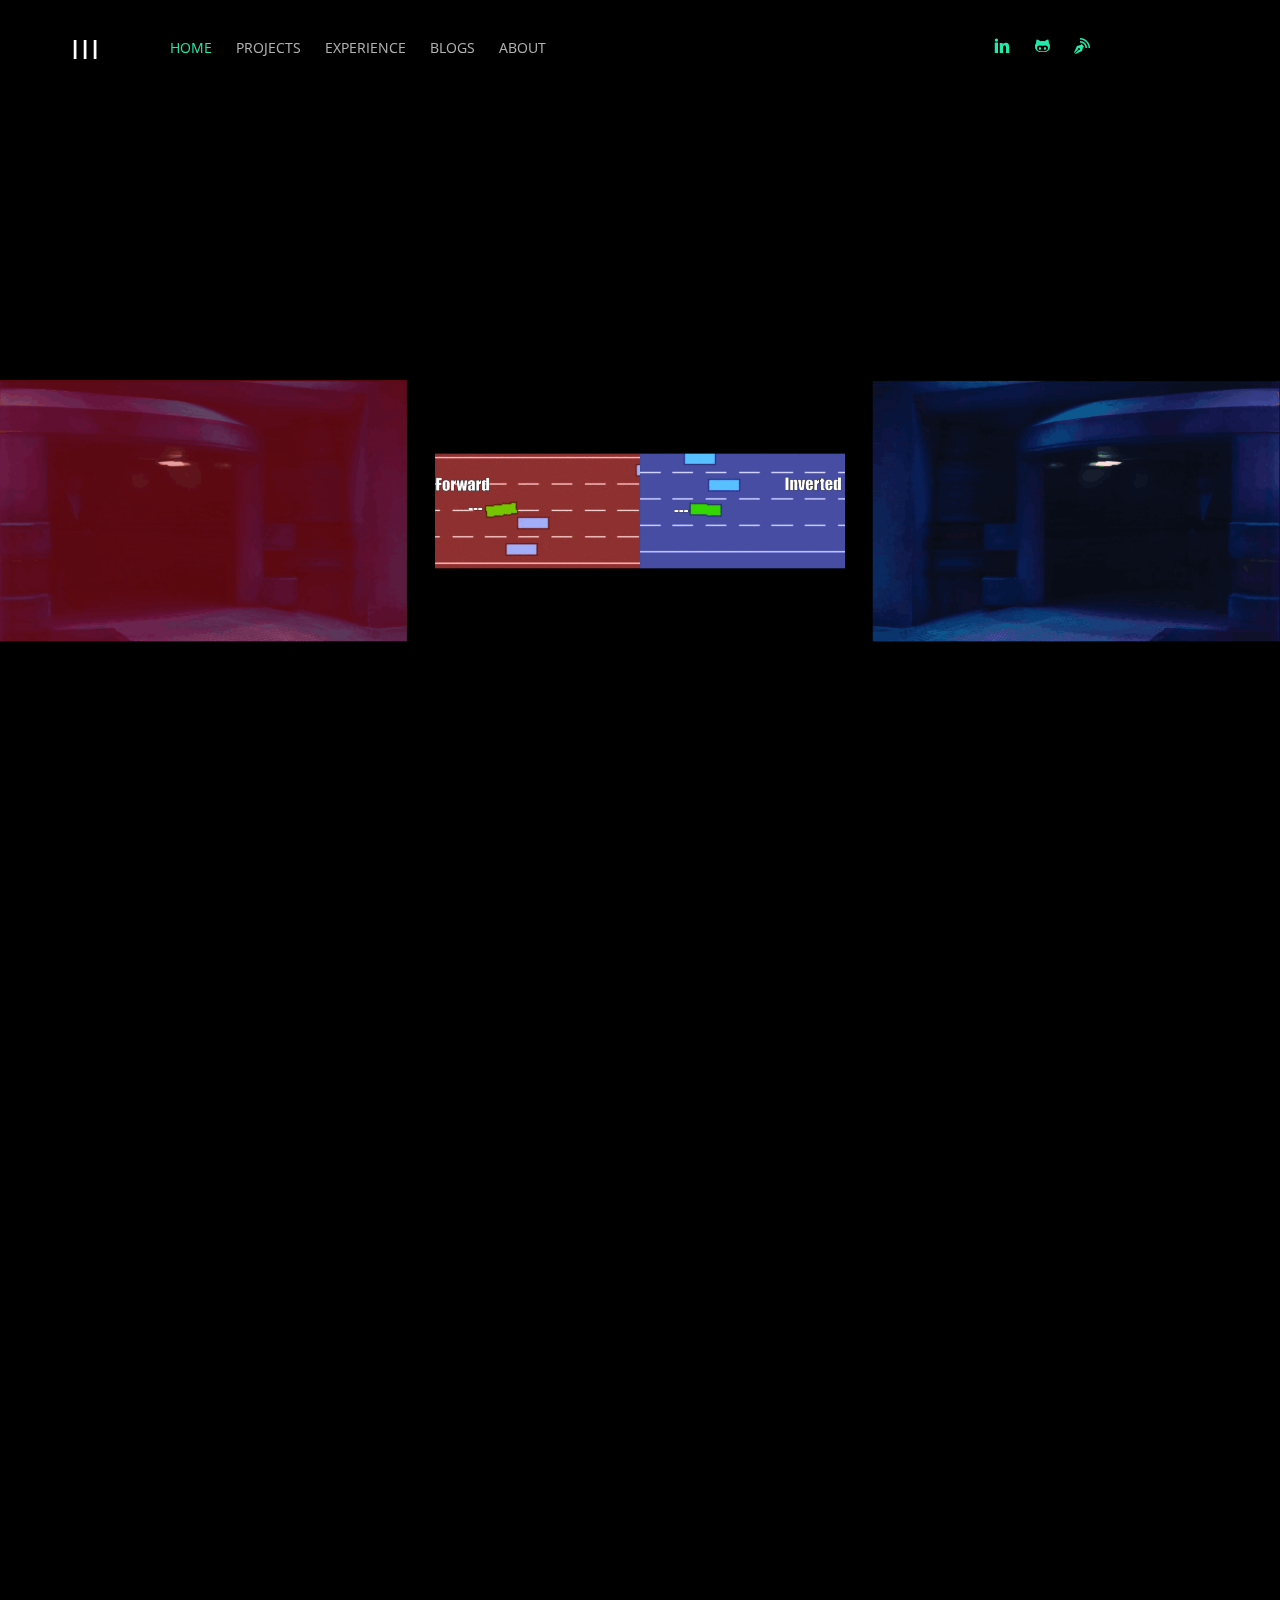
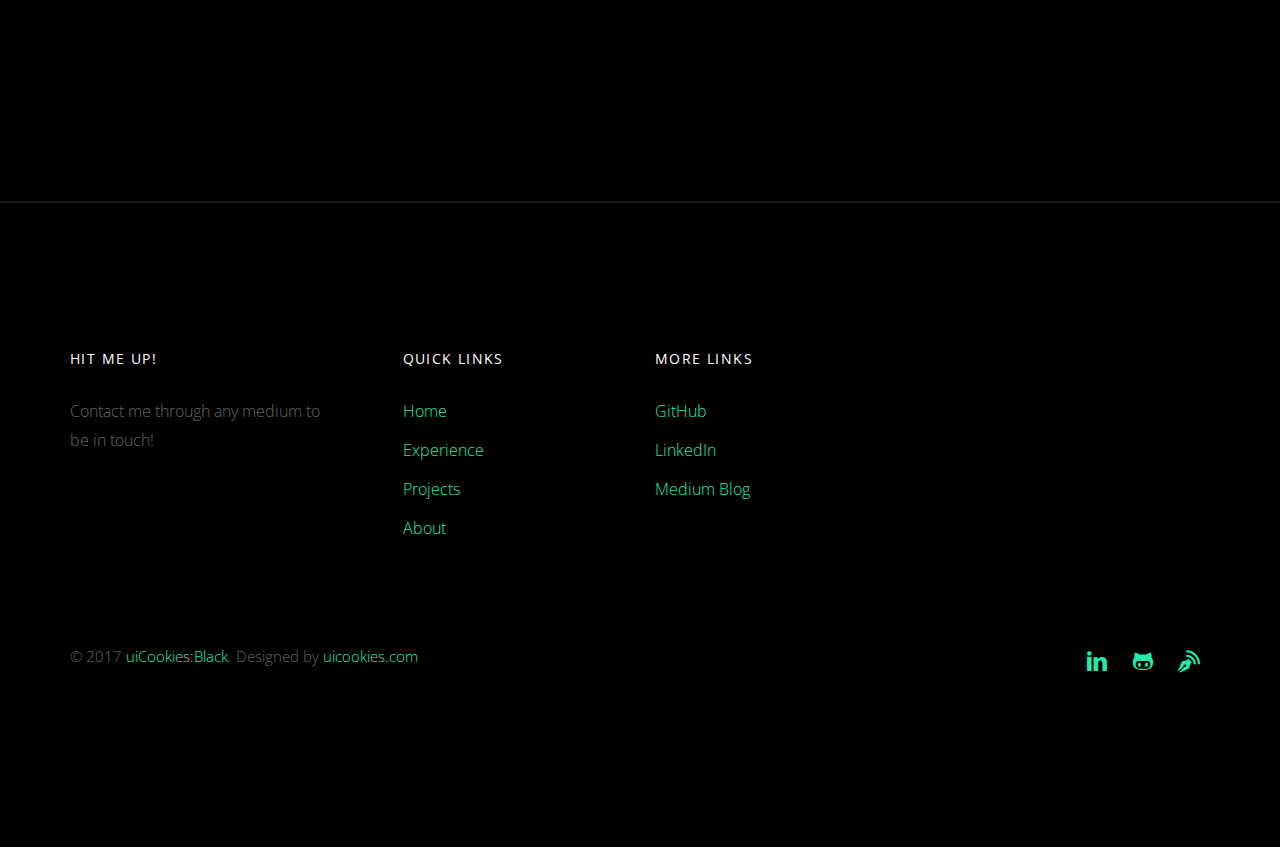
==== commit 33e8915b: "blog update" ====
--- a/index.html
+++ b/index.html
@@ -1,126 +1,407 @@
-<!DOCTYPE HTML>
-<!--
-	Full Motion by TEMPLATED
-	templated.co @templatedco
-	Released for free under the Creative Commons Attribution 3.0 license (templated.co/license)
--->
-<html>
-	<head>
-		<title>Paarvendhan</title>
-		<meta charset="utf-8" />
-		<meta name="viewport" content="width=device-width, initial-scale=1" />
-		<link rel="stylesheet" href="assets/css/main.css" />
-	</head>
-	<body id="top">
-
-			<!-- Banner -->
-			<!--
-				To use a video as your background, set data-video to the name of your video without
-				its extension (eg. images/banner). Your video must be available in both .mp4 and .webm
-				formats to work correctly.
-			-->
-				<section id="banner" data-video="images/banner">
-					<div class="inner">
-						<header>
-							<h1>Paarvendhan</h1>
-							<p>A site to express my ideas and projects </p>
-						</header>
-						<a href="#main" class="more">Learn More</a>
-					</div>
-				</section>
-
-			<!-- Main -->
-				<div id="main">
-					<div class="inner">
-
-					<!-- Boxes -->
-						<div class="thumbnails">
-
-							<div class="box">
-								<a href="https://github.com/perseus784/Self-organizing-bots" class="image fit"><img src="images/IMG_1442.JPG" alt="" width="600" height="260" /></a>
-								<div class="inner">
-									<h3>Self Organizing Robots</h3>
-									<p>A group of small robots capable of organizing themselves in any given structure.</p>
-									<a href="https://github.com/perseus784/Self-organizing-bots" class="button fit" >Read More</a>
-								</div>
-							</div>
-							
-							<div class="box">
-								<a href="https://github.com/perseus784/SaturnMind" class="image fit"><img src="images/savage.gif" alt="" width="600" height="260"/></a>
-								<div class="inner">
-									<h3>Explaining Reinforcement Learning </h3>
-									<p>A repo to understand Reinforcement Learning, the first step towards general AI.
-									</p>
-									<a href="https://github.com/perseus784/SaturnMind" class="button style3 fit" >Read More</a>
-								</div>
-							</div>
-
-							<div class="box">
-								<a href="https://github.com/perseus784/BvS" class="image fit"><img src="images/brief_architecture.jpg" alt="" width="600" height="260"/></a>
-								<div class="inner">
-									<h3>Custom Image Classifier</h3>
-									<p>An Image classifier to identify whether the given image is Batman or Superman using a CNN with high accuracy. (From getting images from google to saving our trained model for reuse.)</p>
-									<a href="https://github.com/perseus784/BvS" class="button style3 fit" >Read More</a>
-								</div>
-							</div>
-							
-							<div class="box">
-								<a href="https://github.com/perseus784/Mobile-Multi-Robot-Logistics-System" class="image fit"><img src="images/IMG_2766.jpg" alt="" width="600" height="260" /></a>
-								<div class="inner">
-									<h3>Multi Robot Logistics System</h3>
-									<p>A Mobile Multi-Robot system for logistics automation in warehouses.
-									</p>
-									<a href="https://github.com/perseus784/Mobile-Multi-Robot-Logistics-System" class="button style2 fit" >Read More</a>
-								</div>
-							</div>
-							<div class="box">
-								<a href="https://github.com/perseus784/June_Glasses" class="image fit"><img src="images/device(4).jpg" alt="" width="600" height="260"/></a>
-								<div class="inner">
-									<h3>June Glasses</h3>
-									<p>A Smart HUD Glass built using ESP8266-01 which displays text messages via HTTP requests.
-									</p>
-									<a href="https://github.com/perseus784/June_Glasses" class="button style2 fit" >Read More</a>
-								</div>
-							</div>
-
-							
-
-							<div class="box">
-								<a href="https://github.com/perseus784/Shape-Finder" class="image fit"><img src="images/Clustered_image.png" alt="" width="600" height="260" /></a>
-								<div class="inner">
-									<h3>Shape Finder</h3>
-									<p>A Shape Finder using Corner-Harris and Heirarchical Clustering
-									</p>
-									<a href="https://github.com/perseus784/Shape-Finder" class="button fit" >Read More</a>
-								</div>
-							</div>
-
-						</div>
-
-					</div>
-				</div>
-
-			<!-- Footer -->
-				<footer id="footer">
-					<div class="inner">
-						<h2>Ideas are Simple, People are Complicated</h2>
-						<p>  </p>
-
-						<ul class="icons">
-							<li><a href="https://github.com/perseus784" class="icon fa-github"><span class="label">GitHUb</span></a></li>
-							<li><a href="https://medium.com/@ipaar3/how-i-built-a-convolutional-image-classifier-using-tensorflow-from-scratch-f852c34e1c95" class="icon fa-medium"><span class="label">Medium</span></a></li>
-							<li><a href="mailto:ipaar3@gmail.com" class="icon fa-envelope"><span class="label">Email</span></a></li>
-						</ul>
-					</div>
-				</footer>
-
-		<!-- Scripts -->
-			<script src="assets/js/jquery.min.js"></script>
-			<script src="assets/js/jquery.scrolly.min.js"></script>
-			<script src="assets/js/jquery.poptrox.min.js"></script>
-			<script src="assets/js/skel.min.js"></script>
-			<script src="assets/js/util.js"></script>
-			<script src="assets/js/main.js"></script>
-
-	</body>
-</html>
+<!DOCTYPE html>
+
+<html lang="en">
+  <head>
+    <meta charset="utf-8">
+    <meta name="viewport" content="width=device-width, initial-scale=1">
+    <title>Paarvendhan's Site</title>
+    <meta name="description" content="Free Bootstrap Theme by uicookies.com">
+    <meta name="keywords" content="free website templates, free bootstrap themes, free template, free bootstrap, free website template">
+    
+    <link href="https://fonts.googleapis.com/css?family=Open+Sans:300,400" rel="stylesheet">
+    <link rel="stylesheet" href="css/styles-merged.css">
+    <link rel="stylesheet" href="css/style.min.css">
+    <link rel="stylesheet" href="css/custom.css">
+
+    <!--[if lt IE 9]>
+      <script src="js/vendor/html5shiv.min.js"></script>
+      <script src="js/vendor/respond.min.js"></script>
+    <![endif]-->
+  </head>
+  <body>
+
+  <!-- START: header -->
+  
+  <div class="probootstrap-loader"></div>
+
+  <header role="banner" class="probootstrap-header">
+    <div class="container">
+        <a href="index.html" class="probootstrap-logo">|||</a>
+        
+        <a href="#" class="probootstrap-burger-menu visible-xs" ><i>Menu</i></a>
+        <div class="mobile-menu-overlay"></div>
+
+        <nav role="navigation" class="probootstrap-nav hidden-xs">
+          <ul class="probootstrap-main-nav">
+            <li class="active"><a href="index.html">Home</a></li>
+            <li><a href="projects.html">Projects</a></li>
+            <li><a href="services.html">Experience</a></li>
+            <li><a href="blog.html">Blogs</a></li>
+            <li><a href="about.html">About</a></li>
+          </ul>
+          <ul class="probootstrap-right-nav hidden-xs">
+            <li><a href="https://www.linkedin.com/in/ipaar"><i class="icon-linkedin"></i></a></li>
+            <li><a href="https://github.com/perseus784"><i class="icon-github"></i></a></li>
+            <li><a href="https://medium.com/@ipaar3"><i class="icon-blog"></i></a></li>
+        </ul>
+          <div class="extra-text visible-xs"> 
+            <a href="#" class="probootstrap-burger-menu"><i>Menu</i></a>
+            <h5>Address</h5>
+            <p>Tempe, Arizona</p>
+            <h5>Connect</h5>
+            <ul class="social-buttons">
+              <li><a href="#"><i class="icon-twitter"></i></a></li>
+              <li><a href="#"><i class="icon-facebook2"></i></a></li>
+              <li><a href="#"><i class="icon-instagram2"></i></a></li>
+            </ul>
+          </div>
+        </nav>
+    </div>
+  </header>
+  <!-- END: header -->
+  <section class="probootstrap-slider flexslider">
+    <ul class="slides">
+
+      <li style="background-image: url(img/banner.gif);">
+        <div class="container">
+          <div class="row">
+            <div class="col-md-12 text-center">
+              <div class="slides-text probootstrap-animate">
+                <h2>Robots are sublime.</h2>
+              
+              </div>
+            </div>
+          </div>
+        </div>
+      </li>
+    </ul>
+  </section>
+  <!-- END: slider  -->
+
+
+  <section class="probootstrap-section">
+      <div class="probootstrap-card-media">
+        <a href="https://medium.com/@ipaar3/explaining-double-q-learning-for-openai-environments-using-the-movie-tenet-816dc952f41c"><img src="img/turnstile_tenet.gif" class="img-responsive" alt="Free HTML5 Template by uicookies.com"/></a>
+    </div>
+
+  </section>
+
+  <section class="probootstrap-section">
+    <div class="container">
+      <div class="row">
+        <div class="col-md-12 section-heading probootstrap-animate">
+          <h2>Projects</h2>
+        </div>
+      </div>
+
+      <div class="row">
+        <div class="col-md-4 probootstrap-animate">
+          <div class="probootstrap-card">
+            <div class="probootstrap-card-media">
+              <a href="https://github.com/perseus784/Vehicle_Collision_Prediction_Using_CNN-LSTMs"><img src="img/avntk_1.gif" class="img-responsive img-border" alt="Free HTML5 Template by uicookies.com"></a>
+            </div>
+            <div class="probootstrap-card-text">
+              <h2 class="probootstrap-card-heading mb0">Predict Vehicle Collisions</h2>
+              <p class="category">Deep Learning - CNNs & LSTMs</p>
+              <p>Pridicting if the vehicle is in a collision course using a series of images moments before it happens built in TensorFlow.</p>
+              <p><a href="https://github.com/perseus784/Vehicle_Collision_Prediction_Using_CNN-LSTMs">View project</a></p>
+            </div>
+          </div>
+        </div>
+
+        <div class="col-md-4 col-sm-6 probootstrap-animate">
+          <div class="probootstrap-card">
+            <div class="probootstrap-card-media">
+              <a href="https://github.com/perseus784/Self-organizing-bots"><img src="img/sor.gif" class="img-responsive img-border" alt="Free HTML5 Template by uicookies.com"/></a>
+            </div>
+            <div class="probootstrap-card-text">
+              <h2 class="probootstrap-card-heading mb0">Self Oranizing Robots</h2>
+              <p class="category">Swarm Robotics</p>
+              <p>A mini robotic system to demonstrate the potential of Collective Intelligence and Swarm Behavior in Python.</p>
+              <p><a href="https://github.com/perseus784/Self-organizing-bots">View project</a></p>
+            </div>
+          </div>
+        </div>
+
+        <div class="col-md-4 col-sm-6 probootstrap-animate">
+          <div class="probootstrap-card">
+            <div class="probootstrap-card-media">
+              <a href="https://github.com/perseus784/Vehicle_Overtake_Double_DQN"><img src="img/overtake.gif" class="img-responsive img-border" alt="Free HTML5 Template by uicookies.com"/></a>
+            </div>
+            <div class="probootstrap-card-text">
+              <h2 class="probootstrap-card-heading mb0">Double DQNs for OpenAI Gym</h2>
+              <p class="category">Reinforcement Learning - Double Q learning</p>
+              <p>An agent to perform overtaking action using Double DQN based CNNs which takes images
+                as input built using TensorFlow.
+              </p>
+              <p><a href="https://github.com/perseus784/Vehicle_Overtake_Double_DQN">View project</a></p>
+            </div>
+          </div>
+        </div>
+
+        <div class="col-md-4 col-sm-6 probootstrap-animate">
+          <h2><a href="projects.html">See more projects</a></h2>
+        </div>
+      </div>
+    </div>
+  </section>
+
+
+
+  <div class="probootstrap-section">
+    <div class="container">
+      <div class="col-md-12 section-heading probootstrap-animate">
+        <h2>Blogs</h2>
+      </div>
+      <div class="row">
+
+        <div class="col-md-6 probootstrap-animate" data-animate-effect="fadeInLeft">
+
+          <div class="panel-group probootstrap-panel" id="accordion" role="tablist" aria-multiselectable="true">
+            <div class="panel panel-default">
+              <div class="panel-heading" role="tab" id="headingOne">
+                <h3 class="panel-title">
+                  <a role="button" data-toggle="collapse" data-parent="#accordion" href="#collapseOne" aria-expanded="true" aria-controls="collapseOne">
+
+                  Explaining Double Q learning using the movie TENET
+                  </a>
+                </h3>
+              </div>
+              <div id="collapseOne" class="panel-collapse collapse in" role="tabpanel" aria-labelledby="headingOne">
+                <div class="panel-body">
+                  <p>Building intelligent agents for OpenAI gym explained using the concepts from the movie TENET.</p>
+                  <p><a href="https://medium.com/@ipaar3/explaining-double-q-learning-for-openai-environments-using-the-movie-tenet-816dc952f41c">Read here</a></p>
+  
+                </div>
+
+              </div>
+            </div>
+
+            <div class="panel panel-default">
+              <div class="panel-heading" role="tab" id="headingTwo">
+                <h3 class="panel-title">
+                  <a role="button" data-toggle="collapse" data-parent="#accordion" href="#collapseTwo" aria-expanded="true" aria-controls="collapseTwo">
+
+                  Predict Vehicle collisions moments before it happens!
+                  </a>
+                </h3>
+              </div>
+              <div id="collapseOne" class="panel-collapse collapse in" role="tabpanel" aria-labelledby="headingOne">
+                <div class="panel-body">
+                  <p>Predicting if the vehicle is in a collision course using a series of images moments before it happens built in TensorFlow.</p>
+                  <p><a href="https://medium.com/@ipaar3/building-a-deep-learning-model-to-judge-if-you-are-at-risk-1c96f90d666c">Read here</a></p>
+  
+                </div>
+
+              </div>
+            </div>      
+
+            <div class="panel panel-default">
+              <div class="panel-heading" role="tab" id="headingThree">
+                <h3 class="panel-title">
+                  <a class="collapsed" role="button" data-toggle="collapse" data-parent="#accordion" href="#collapseTwo" aria-expanded="true" aria-controls="collapseTwo">
+                    Building a Custom Image Classifier
+                  </a>
+
+                </h3>
+              </div>
+              <div id="collapseTwo" class="panel-collapse collapse" role="tabpanel" aria-labelledby="headingTwo">
+                <div class="panel-body">
+                  <p>An Image classifier to identify whether the given image is Batman or Superman using a CNN with high accuracy. (Without using Dogs Vs Cats, From getting images from google to saving our trained model for reuse.)</p>
+                  <p><a href="https://medium.com/@ipaar3/how-i-built-a-convolutional-image-classifier-using-tensorflow-from-scratch-f852c34e1c95">Read here</a></p>
+                    
+                </div>
+              </div>
+            </div>
+
+            <div class="panel panel-default">
+              <div class="panel-heading" role="tab" id="headingFour">
+                <h3 class="panel-title">
+                  <a class="collapsed" role="button" data-toggle="collapse" data-parent="#accordion" href="#collapseThree" aria-expanded="true" aria-controls="collapseThree">
+                    Reinforcement Learning Explained
+                  </a>
+                </h3>
+              </div>
+              <div id="collapseThree" class="panel-collapse collapse" role="tabpanel" aria-labelledby="headingThree">
+                <div class="panel-body">
+                  <p>An attempt to understand Reinforcement Learning, the first step towards general AI with the help of an Italian Plumber.</p>
+                  <p><a href="https://medium.com/@ipaar3/saturnmind-94586f0d0158">Read here</a></p>
+                </div>
+              </div>
+            </div>
+          </div>
+          <!-- END panel-group -->
+        </div>
+        <div class="col-md-6 probootstrap-animate" data-animate-effect="fadeInRight">
+
+          <figure>
+            <div class="probootstrap-card-media">
+              <img src="img/overtake.gif" alt="Free HTML5 Bootstrap Template by uicookies.com" class="img-responsive img-border">
+            </div>
+            <figcaption>Double Q learning agent</figcaption>
+          </figure>
+
+          <figure>
+            <div class="probootstrap-card-media">
+              <img src="img/result1.gif" alt="Free HTML5 Bootstrap Template by uicookies.com" class="img-responsive img-border">
+            </div>
+            <figcaption>Vehicle collision prediction results</figcaption>
+          </figure>
+
+        </div>
+      </div>
+    </div>
+  </div>
+  <!-- END section -->
+  
+  <!-- END section cta -->
+
+  <section class="probootstrap-section">
+    <div class="container">
+      <div class="col-md-12 section-heading probootstrap-animate">
+        <h2>Skills</h2>
+      </div>
+      <div class="row">
+        <div class="col-md-4">
+          <div class="service left-icon probootstrap-animate">
+
+            <div class="icon">
+              <i class="icon-laptop3"></i>
+            </div>
+            <div class="text">
+              <h3 class="heading">Programming</h3>
+              <p>Python, Git, OOPs, Data Structures, Algorithms, SQL, Web services, Backend Development,  
+                NumPy, TensorFlow, Keras, PyTorch, Pandas, OpenGL, Matplotlib, Flask, PostgreSQL. 
+                </p>
+            </div>
+          </div>
+        </div>
+        <div class="col-md-4">
+          <div class="service left-icon probootstrap-animate">
+            <div class="icon">
+              <i class="icon-presentation"></i>
+            </div> 
+            <div class="text">
+              <h3 class="heading">Machine Learning</h3>
+              <p>Supervised and Unsupervised Learning, Regression, Clustering, K-NN, Reinforcement Learning, Deep Reinforcement/Q Learning, Support Vector Machines, Data and Feature Engineering.</p>
+            </div>
+          </div>
+        </div>
+        <div class="col-md-4">
+          <div class="service left-icon probootstrap-animate">
+            <div class="icon">
+              <i class="icon-lab"></i>
+            </div>
+            <div class="text">
+              <h3 class="heading">Deep Learning</h3>
+              <p>Convolutional Neural Networks, Deep Learning Architectures, Object Detection, Estimation, RNNs, LSTMs, GANs, U-nets, Autoencoders, Transfer Learning, Encoder-Decoder networks, NMT, Seq2Seq, Attention, GPU Training and computation. </p>
+            </div>
+          </div>
+        </div>
+
+
+        <div class="col-md-4">
+          <div class="service left-icon probootstrap-animate">
+
+            <div class="icon">
+              <i class="icon-eye2"></i>
+            </div>
+            <div class="text">
+              <h3 class="heading">Computer Vision</h3>
+              <p>OpenCV, Image Processing and Understanding, Morphologies, Contours, SIFT & SURF, Feature Detection, Object Detection, Segmentation, Open3D, Photogrammetry, Point Clouds, Stereo Cameras (Real Sense, Kinect), 3D reconstruction.</p>
+            </div>
+
+          </div>
+        </div>
+        <div class="col-md-4">
+          <div class="service left-icon probootstrap-animate">
+            <div class="icon">
+              <i class="icon-man2"></i>
+            </div>
+            <div class="text">
+              <h3 class="heading">Robotics</h3>
+              <p>Swarm Intelligence, Mobile Robotics, Path Planning, Server-Client communication, Computer Vision, ROS, Space Mapping, IoT, MQTT, Lane Following bots, Worked with established Controllers, Sensors and Drivers.  </p>
+            </div>
+          </div>
+        </div>
+        <div class="col-md-4">
+          <div class="service left-icon probootstrap-animate">
+            <div class="icon">
+              <i class="icon-adjustments"></i>
+            </div>
+            <div class="text">
+              <h3 class="heading">Embedded Hardware</h3>
+              <p>Arduino Uno & Mega, NodeMCU, ESP8266, Raspberry Pi, Sensors, Relays, Drivers, Transistors, Power Circuits, Soldering, 3D Modelling & Printing, RFID, IMU, Servo & Brushless Motors, Circuit Design and Fabrication.</p>
+            </div>
+          </div>
+        </div>
+
+      </div>
+    </div>
+  </section>
+  <!-- END section -->
+  
+
+  <footer class="probootstrap-footer probootstrap-bg">
+    <div class="container">
+      <div class="row mb60">
+        <div class="col-md-3">
+          <div class="probootstrap-footer-widget">
+            <h4 class="heading">Hit me up!</h4>
+            <p>Contact me through any medium to be in touch!</p>
+          </div> 
+        </div>
+        <div class="col-md-3">
+          <div class="probootstrap-footer-widget probootstrap-link-wrap">
+            <h4 class="heading">Quick Links</h4>
+            <ul class="stack-link">
+              <li><a href="index.html">Home</a></li>
+              <li><a href="services.html">Experience</a></li>
+              <li><a href="projects.html">Projects</a></li>
+              <li><a href="about.html">About</a></li>
+            </ul>
+          </div>
+        </div>
+        <div class="col-md-3">
+          <div class="probootstrap-footer-widget">
+            <h4 class="heading">More Links</h4>
+            <ul class="stack-link">
+              <li><a href="https://github.com/perseus784">GitHub</a></li>
+              <li><a href="https://www.linkedin.com/in/ipaar">LinkedIn</a></li>
+              <li><a href="https://medium.com/@ipaar3">Medium Blog</a></li>
+            </ul>
+          </div> 
+        </div>
+
+      </div>
+      <div class="row copyright">
+        <div class="col-md-6">
+          <div class="probootstrap-footer-widget">
+            <p>&copy; 2017 <a href="https://uicookies.com/">uiCookies:Black</a>. Designed by <a href="https://uicookies.com/">uicookies.com</a></p>
+          </div>
+        </div>
+        <div class="col-md-6">
+          <div class="probootstrap-footer-widget right">
+            <ul class="probootstrap-social">
+              <li><a href="https://www.linkedin.com/in/ipaar"><i class="icon-linkedin"></i></a></li>
+              <li><a href="https://github.com/perseus784"><i class="icon-github"></i></a></li>
+              <li><a href="https://medium.com/@ipaar3"><i class="icon-blog"></i></a></li>
+
+            </ul>
+          </div>
+        </div>
+      </div>
+      
+    </div>
+  </footer>
+
+  <div class="gototop js-top">
+    <a href="#" class="js-gotop"><i class="icon-chevron-thin-up"></i></a>
+  </div>
+  <script src="js/scripts.min.js"></script>
+  <script src="js/main.min.js"></script>
+  <script src="js/custom.js"></script>
+
+  
+  </body>
+</html>